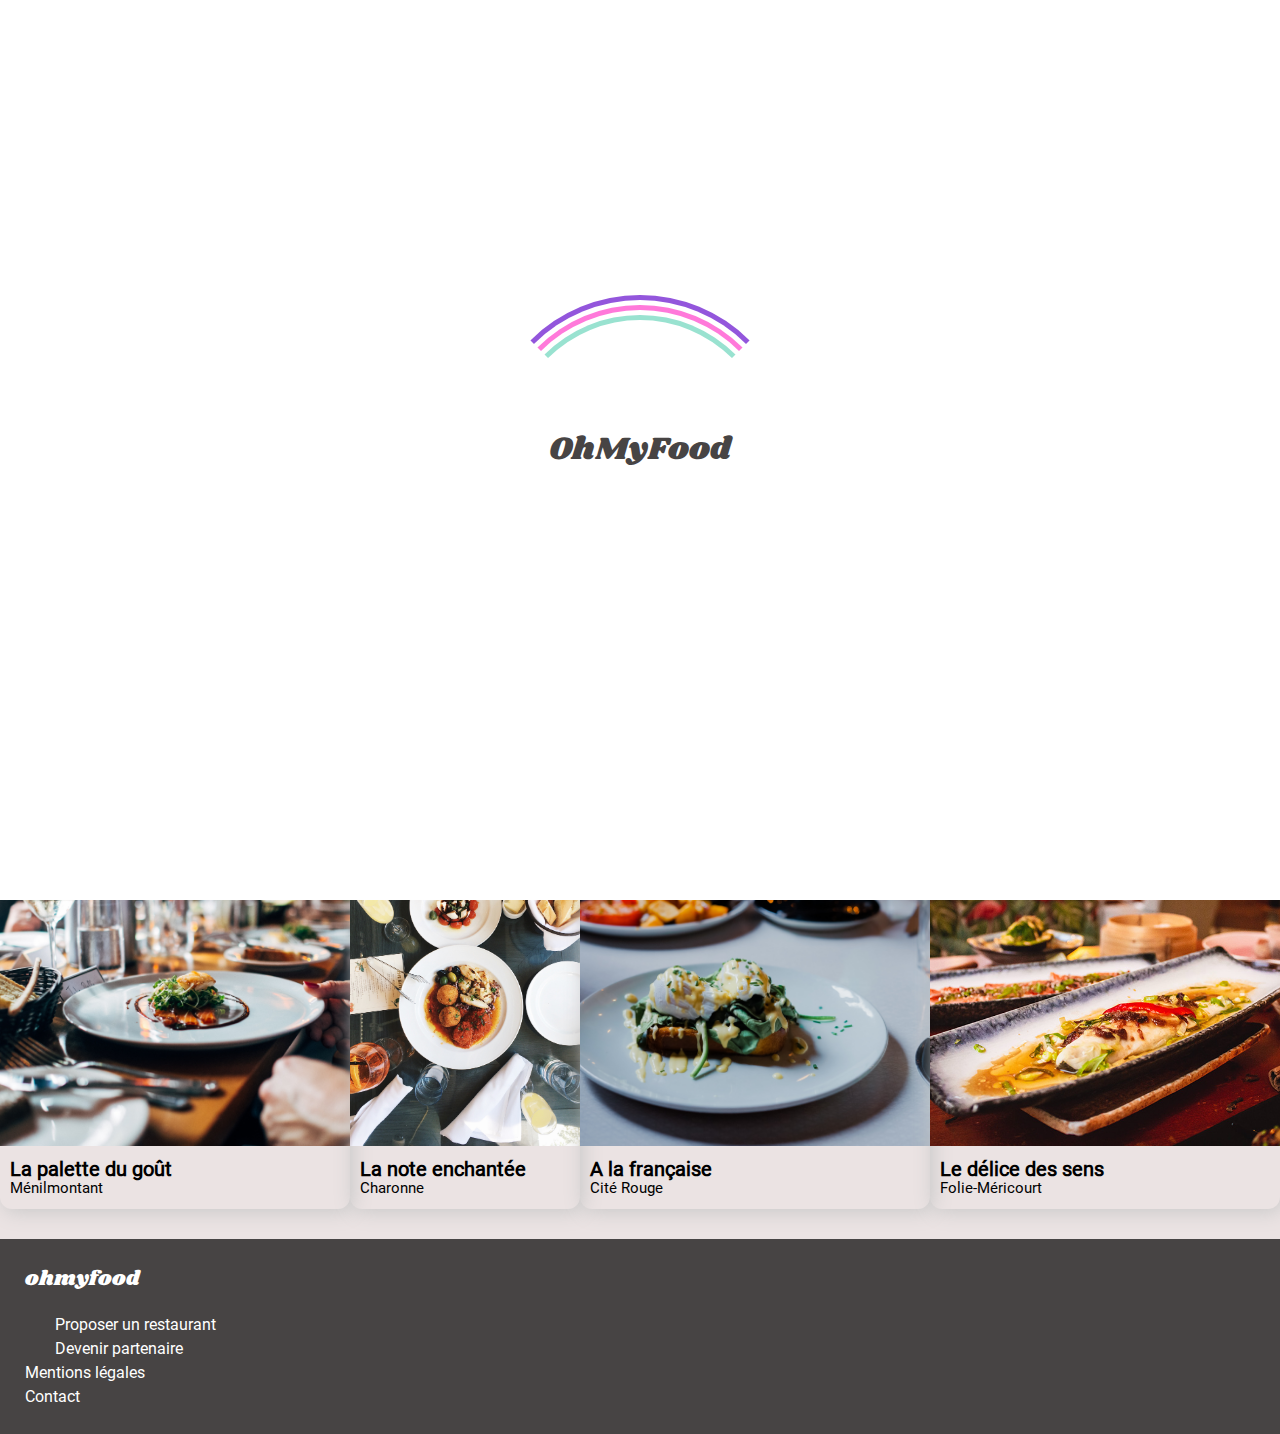
==== index.html @ be143daf "Corrections sur les coeurs, les photos, ajout du responsive tablette, toujours problème sur les poli" ====
<!DOCTYPE html>
<!-- Projet P3 OhMyFood Pascal SOULA 2021_06-07 -->
<!-- ========================================== -->

<html lang="fr">

<head>
    <!-- UTF-8 (Universal Character Set Transformation Format-8 bits) conçu pour coder l’ensemble des caractères du «répertoire universel de caractères codés» -->
    <meta charset="utf-8" />
    <!-- Declaration pour responsive mobile -->
    <meta name="viewport" content="width=device-width, initial-scale=1.0">
    <!-- Nom de l'onglet dans le navigateur -->
    <meta name="description" content="OhMyFood, l'entreprise de commande de repas en ligne.">
    <title>OhMyFood</title>

    <!-- Polices Roboto/Shrikhand/Raleway -->
    <link rel="preconnect" href="https://fonts.gstatic.com">
    <link href="https://fonts.googleapis.com/css2?family=Roboto&display=swap" rel="stylesheet" />
    <link href="https://fonts.googleapis.com/css2?family=Shrikhand&display=swap" rel="stylesheet" />
    <link href="https://fonts.googleapis.com/css2?family=Raleway&display=swap" rel="stylesheet">
    <!-- Police Awesome -->
    <link href="https://use.fontawesome.com/releases/v5.15.1/css/all.css" rel="stylesheet" integrity="sha384-vp86vTRFVJgpjF9jiIGPEEqYqlDwgyBgEF109VFjmqGmIY/Y4HV4d3Gp2irVfcrp" crossorigin="anonymous"> -->
    <!-- Appel feuille de styles CSS PSa -->
    <link rel="stylesheet" href="assets/style/style.css" />
</head>


<body>

    <header>

        <!-- Logo -->
        <img class="logo" src="assets/images/logo/ohmyfood@2x.svg" alt="logo ohmyfood">


    </header>



    <main>

        <!-- Chargement de l'Animation type "loading spinner" -->

        <div class="animation__loading__container">
            <div class="animation__loading__container--spinner"></div>
            <h1 class="animation__loading__container--logospinner">OhMyFood</h1>
        </div>



        <!-- Localisation à Paris -->

        <section class="localisation_et_fonctionnement">
            <!-- section -->

            <div class="localisation_ville">
                <span class="map_marker">
                <i class="fas fa-map-marker-alt mapmarker"></i>
            </span>
                <input class="input_localisation" type="search" placeholder="Paris, Belleville">
            </div>

            <!-- Découverte des Restaurants -->

            <div class="decouverte">
                <!-- div -->
                <h1><strong>Réservez le menu qui vous convient</strong></h1>
                <p>Découvrez des restaurants d'exception, sélectionnés par nos soins.</p>
                <button type="submit" class="btn">Explorer nos restaurants</button>
            </div>

            <!-- Fonctionnement -->

            <div class="fonctionnement">
                <!-- div -->
                <div>
                    <h2 class="choix_fonctionnement">Fonctionnement</h2>
                </div>

                <div class="container_choix_fonctionnement">
                    <div class="choix">
                        <p>1</p>
                        <button class="choix_restaurant"><i class="fas fa-mobile-alt"></i>Choisissez un restaurant</button>
                    </div>

                    <div class="choix">
                        <p>2</p>
                        <button class="composition_menu"><i class="fas fa-list-ul"></i>Composez votre menu</button>
                    </div>

                    <div class="choix">
                        <p>3</p>
                        <button class="degustation_restaurant"><i class="fas fa-store"></i>Dégustez au restaurant</button>
                    </div>
                </div>
            </div>
        </section>
        <!-- Liste des Restaurants -->
        <section class="liste_restaurants">

            <h2 class="restaurants">Restaurants</h2>

            <div class=liste_fiches>

                <!-- Fiche Restaurant 1 - La palette du goût -->
                <div class="fiche">
                    <a href="restaurants/palette_du_gout.html" class="menu">
                        <img class="fiche--image" src="assets/images/restaurants/palette_du_gout-768.jpg" srcset="assets/images/restaurants/palette_du_gout-768.jpg 768w,
                        assets/images/restaurants/palette_du_gout-4402.jpg 4402w" sizes="100vw" alt="Restaurant La palette du goût" title="photo restaurant" />

                        <div class="fiche__info">
                            <div class="fiche__info__text">
                                <p class="fiche__info__text--nom">La palette du goût</p>
                                <p class="fiche__info__text--lieu">Ménilmontant</p>
                            </div>

                            <div class="fiche__info__coeur">
                                <span class="fa-heart__box fa-heart__content">
                                    <i class="fas fa-heart  fa-heart_full"></i>
                                    <i class="far fa-heart fa-heart__content_empty"></i></span>
                            </div>
                            <!--<div class="fiche__info__coeur">
                                <i class="far fa-heart fiche__info__coeur--dessin_coeur empty"></i>
                                <i class="fas fa-heart fiche__info__coeur--dessin_coeur full"></i>
                            </div>    -->
                        </div>

                        <div class="fiche__flag_nouveau">
                            <p class="fiche__flag_nouveau--text">Nouveau</p>
                        </div>
                    </a>
                </div>

                <!-- Fiche Restaurant 2 - La note enchantée -->
                <div class="fiche">
                    <a href="restaurants/note_enchantee.html" class="menu">
                        <img class="fiche--image" src="assets/images/restaurants/note_enchantee-768_kp.jpg" srcset="assets/images/restaurants/note_enchantee-768_kp.jpg 768w,
                        assets/images/restaurants/note_enchantee-3780.jpg 3780w" sizes="100vw" alt="restaurant La note enchantée" title="photo restaurant" />

                        <div class="fiche__info">
                            <div class="fiche__info__text">
                                <p class="fiche__info__text--nom">La note enchantée</p>
                                <p class="fiche__info__text--lieu">Charonne</p>
                            </div>

                            <div class="fiche__info__coeur">
                                <span class="fa-heart__box fa-heart__content">
                                    <i class="fas fa-heart  fa-heart_full"></i>
                                    <i class="far fa-heart fa-heart__content_empty"></i></span>
                            </div>
                            <!--<div class="fiche__info__coeur">
                                <i class="far fa-heart fiche__info__coeur--dessin_coeur empty"></i>
                                <i class="fas fa-heart fiche__info__coeur--dessin_coeur full"></i>
                            </div>    -->
                        </div>

                        <div class="fiche__flag_nouveau">
                            <p class="fiche__flag_nouveau--text">Nouveau</p>
                        </div>
                    </a>
                </div>


                <!-- Fiche Restaurant 3 - A la française -->
                <div class="fiche">
                    <a href="restaurants/a_la_francaise.html" class="menu">
                        <img class="fiche--image" src="assets/images/restaurants/a_la_francaise-768.jpg" srcset="assets/images/restaurants/a_la_francaise-768.jpg 768w,
                        assets/images/restaurants/a_la_francaise-3936.jpg 3936w" sizes="100vw" alt="restaurant A la française" title="photo restaurant" />

                        <div class="fiche__info">
                            <div class="fiche__info__text">
                                <p class="fiche__info__text--nom">A la française</p>
                                <p class="fiche__info__text--lieu">Cité Rouge</p>
                            </div>

                            <div class="fiche__info__coeur">
                                <span class="fa-heart__box fa-heart__content">
                                    <i class="fas fa-heart  fa-heart_full"></i>
                                    <i class="far fa-heart fa-heart__content_empty"></i></span>
                            </div>
                            <!--<div class="fiche__info__coeur">
                                <i class="far fa-heart fiche__info__coeur--dessin_coeur empty"></i>
                                <i class="fas fa-heart fiche__info__coeur--dessin_coeur full"></i>
                            </div>    -->
                        </div>
                    </a>
                </div>


                <!-- Fiche Restaurant 4 - Le délice des sens -->
                <div class="fiche">
                    <a href="restaurants/delice_des_sens.html" class="menu">
                        <img class="fiche--image" src="assets/images/restaurants/delice _des_sens-768.jpg" srcset="assets/images/restaurants/delice _des_sens-768.jpg 768w,
                        assets/images/restaurants/delice _des_sens-5043.jpg 5043w" sizes="100vw" alt="restaurant Le délice des sens" title="photo restaurant" />

                        <div class="fiche__info">
                            <div class="fiche__info__text">
                                <p class="fiche__info__text--nom">Le délice des sens</p>
                                <p class="fiche__info__text--lieu">Folie-Méricourt</p>
                            </div>

                            <div class="fiche__info__coeur">
                                <span class="fa-heart__box fa-heart__content">
                                    <i class="fas fa-heart  fa-heart_full"></i>
                                    <i class="far fa-heart fa-heart__content_empty"></i></span>
                            </div>
                            <!--<div class="fiche__info__coeur">
                                <i class="far fa-heart fiche__info__coeur--dessin_coeur empty"></i>
                                <i class="fas fa-heart fiche__info__coeur--dessin_coeur full"></i>
                            </div>    -->
                        </div>
                    </a>
                </div>
            </div>
        </section>


    </main>

    <!-- Section Footer/Pied de page principale -->
    <!-- ====================================== -->

    <footer>

        <!-- Footer -->
        <h3>ohmyfood</h3>

        <!-- Contenu du Footer -->
        <div class="footer">

            <!-- Lien vers page Proposer un restaurant -->
            <div class="proposition">
                <div class="caractere_awesome">
                    <i class="fas fa-utensils"></i>
                </div>
                <a href="./partenariat/proposition_restaurant.html">Proposer un restaurant</a>
            </div>

            <!-- Lien vers page Devenir partenaire -->
            <div class="partenariat">
                <div class="caractere_awesome">
                    <i class="fas fa-hands-helping"></i>
                </div>
                <a href="./partenariat/partenariat.html">Devenir partenaire</a>
            </div>

            <!-- Lien vers page Mentions légales du site -->
            <a href="mentions_legales.html">Mentions légales</a>
            <br>
            <!-- Envoi vers un logiciel de mail -->
            <a href="mailto:contact@ohmyfood.com">Contact</a>

        </div>


    </footer>

</body>
<!-- End of body -->

</html>
---- assets/style/style.css ----
@charset "UTF-8";
/* http://meyerweb.com/eric/tools/css/reset/ 
   v2.0 | 20110126
   License: none (public domain)
*/
html,
body,
div,
span,
applet,
object,
iframe,
h1,
h2,
h3,
h4,
h5,
h6,
p,
blockquote,
pre,
a,
abbr,
acronym,
address,
big,
cite,
code,
del,
dfn,
em,
img,
ins,
kbd,
q,
s,
samp,
small,
strike,
strong,
sub,
sup,
tt,
var,
b,
u,
i,
center,
dl,
dt,
dd,
ol,
ul,
li,
fieldset,
form,
label,
legend,
table,
caption,
tbody,
tfoot,
thead,
tr,
th,
td,
article,
aside,
canvas,
details,
embed,
figure,
figcaption,
footer,
header,
hgroup,
menu,
nav,
output,
ruby,
section,
summary,
time,
mark,
audio,
video {
  margin: 0;
  padding: 0;
  border: 0;
  font-size: 100%;
  font: inherit;
  vertical-align: baseline;
  text-decoration: none;
}

/* HTML5 display-role reset for older browsers */
article,
aside,
details,
figcaption,
figure,
footer,
header,
hgroup,
menu,
nav,
section {
  display: block;
}

body {
  line-height: 1;
}

ol,
ul {
  list-style: none;
}

blockquote,
q {
  quotes: none;
}

blockquote:before, blockquote:after {
  content: "";
  content: none;
}

q:before, q:after {
  content: "";
  content: none;
}

table {
  border-collapse: collapse;
  border-spacing: 0;
}

/* Liste des Polices de Caractères utilisées pour le site OhMyFood */
@font-face {
  font-family: "Roboto-Regular";
  /* src: url("polices/Roboto/Roboto-Regular.ttf") format("truetype"); */
  /* src: url("../../polices/Roboto/Roboto-Regular.ttf") format("truetype"); */
  /* src: url("../../../assets/polices/Roboto/Roboto-Regular.ttf") format("truetype"); */
  src: url("/assets/polices/Roboto/Roboto-Regular.ttf") format("truetype");
}
@font-face {
  font-family: "Shrikhand-Regular";
  /* src: url("../../../assets/polices/Shrikhand/Shrikhand-Regular.ttf") format("truetype"); */
  src: url("/assets/polices/Shrikhand/Shrikhand-Regular.ttf") format("truetype");
}
@font-face {
  font-family: "Raleway-Regular";
  /* src: url("../../../assets/polices/Raleway/Raleway-Regular.ttf") format("truetype"); */
  src: url("/assets/polices/Raleway/Raleway-Regular.ttf") format("truetype");
}
/* Police de Texte */
/* Police de Logo et de Titre */
/* Définitions des Variables utilisées pour le site */
/* Variables de Couleurs 
======================== */
/* Noir */
/* Blanc */
/* Gris clair */
/* Gris moyen */
/* Gris foncé */
/* Violet pâle */
/* Violet - Couleur Primaire */
/* Rose - Couleur Secondaire */
/* Vert pâle */
/* Vert foncé */
/* Jaune */
/* Rouge */
/*
Variables de Pages
*/
/* Ombre grisée */
/* Couleur Background */
/* Header OhMyFood */
header {
  display: flex;
  justify-content: center;
}

/* Logo OhMyFood */
.logo {
  padding-top: 25px;
  padding-bottom: 25px;
  width: 50%;
}

/* Smartphones
/* ----------- */
/* Tablettes 
/* ========= */
/* Fichier _general.scss
Caractéristiques de la page principale du site OhMyFood
*/
body {
  background: #FFFFFF;
  padding-left: 0px;
  text-decoration: none;
}

/* Localisation */
.localisation_et_fonctionnement {
  width: 100%;
  margin-top: 3px;
}

.map_marker {
  display: flex;
  justify-content: center;
  font-size: 1.2rem;
  padding: 5px 5px 5px 5px;
}

.localisation_ville {
  display: flex;
  justify-content: center;
  font-size: 1.5rem;
  padding: 5px 5px 5px 5px;
  border-style: solid;
  border-top-width: 3px;
  border-color: #474444;
  background-color: #aaa7a7;
}

.input_localisation {
  font-size: 1rem;
  font-weight: bold;
  border: none;
  background-color: transparent;
}

.decouverte {
  font-family: "Roboto-Regular", Raleway, sans-serif;
  text-align: center;
  background-color: #ebe3e3;
  padding: 50px 0 50px 0;
}
.decouverte h1 {
  font-size: 1.4rem;
  font-weight: bolder;
  padding: 5px 80px 10px 80px;
}
.decouverte p {
  padding: 5px 40px 30px 40px;
}

/* nesting ci-dessus au lieu du code ci-dessous :
.decouverte h1 {
    font-size: 1.4rem;
    font-weight: bolder;
    padding-bottom: 15px;
    padding-left: 80px;
    padding-right: 80px;
}

.decouverte p {
    padding-left: 40px;
    padding-right: 40px;
    padding-bottom: 40px;
}
*/
/* Fonctionnement */
.fonctionnement {
  display: flex;
  flex-direction: column;
  margin-top: 50px;
}

.choix_fonctionnement {
  font-family: "Roboto-Regular", Raleway, sans-serif;
  font-size: 1.4rem;
  font-weight: bolder;
  padding: 20px 0 20px 15px;
}

/* */
.container_choix_fonctionnement {
  display: flex;
  flex-direction: row;
  flex-wrap: wrap;
  justify-content: space-around;
}

.choix {
  position: relative;
}

.choix p {
  display: flex;
  align-items: center;
  justify-content: center;
  font-family: "Roboto-Regular", Raleway, sans-serif;
  font-size: 0.8rem;
  background-color: #9356DC;
  color: #FFFFFF;
  padding-top: 2px;
  border-radius: 50%;
  width: 25px;
  height: 25px;
  position: absolute;
  top: 15px;
  left: -12px;
}

.choix i {
  font-size: 1rem;
  color: #000000;
  padding: 0px 20px 0px 0px;
}

.choix button {
  font-family: "Roboto-Regular", Raleway, sans-serif;
  font-weight: bold;
  font-size: 0.9rem;
  color: #000000;
  background-color: #ebe3e3;
  min-width: 280px;
  height: 60px;
  border-radius: 15px 15px 15px 15px;
  border-style: none;
  box-shadow: 0 1px 15px #C8C8C8;
  margin: 0px 0px 15px 0px;
}
.choix button:hover {
  font-size: 1rem;
  color: #9356DC;
  background-color: #ece3f8;
  box-shadow: 3px 3px 3px #C8C8C8;
  transition: all 0.4s linear;
}

/* Restaurants */
.liste_restaurants {
  background-color: #ebe3e3;
  margin-top: 50px;
}
.liste_restaurants h2 {
  font-family: "Roboto-Regular", Raleway, sans-serif;
  font-size: 1.4rem;
  font-weight: bolder;
  color: #000000;
  padding: 50px 0px 30px 15px;
}

.restaurants {
  margin-bottom: 20px;
}

.liste_fiches {
  width: 100%;
  display: flex;
  justify-content: center;
  flex-direction: row;
  align-items: center;
}

.fiche {
  display: flex;
  justify-content: center;
  max-width: 350px;
  flex-wrap: wrap;
  height: auto;
  max-height: 400px;
  border-radius: 12px;
  overflow: hidden;
  box-shadow: 3px 3px 20px #C8C8C8;
  position: relative;
  margin: 0 auto 30px auto;
}
.fiche--image {
  width: 100%;
  height: 180px;
  object-fit: cover;
}
.fiche__info {
  display: flex;
  align-items: flex-start;
  justify-content: space-between;
  padding: 10px 5px 10px 0px;
  position: relative;
}
.fiche__info__text {
  color: #000000;
}
.fiche__info__text--nom {
  font-family: "Roboto-Regular", Raleway, sans-serif;
  font-size: 20px;
  font-weight: bolder;
  padding: 0px 0px 0px 10px;
}
.fiche__info__text--lieu {
  font-family: "Roboto-Regular", Raleway, sans-serif;
  font-size: 15px;
  line-height: 1.3;
  padding: 0px 0px 0px 10px;
}
.fiche__flag_nouveau {
  background-color: #99E2D0;
  width: fit-content;
  padding: 10px;
  position: absolute;
  top: 15px;
  right: 15px;
  border-radius: 3px;
  transition: transform cubic-bezier(0, 1.2, 1, 1.6) 0.5s;
}
.fiche__flag_nouveau--text {
  font-family: "Roboto-Regular", Raleway, sans-serif;
  font-weight: bold;
  color: #078d6c;
}
.fiche__nouveau:hover {
  transform: perspective(150px) rotateX(90deg);
}
.fiche__nouveau:hover .fiche__nouveau--txt {
  color: #000000;
}

/* Smartphones
/* ----------- */
@media (min-width: 300px) and (max-width: 767px) {
  .liste_fiches {
    width: 100%;
    display: flex;
    justify-content: center;
    flex-direction: column;
    align-items: center;
  }
}
/* Tablettes 
/* ========= */
@media (min-width: 768px) and (max-width: 1024px) {
  .liste_fiches {
    width: 100%;
    display: flex;
    justify-content: center;
    flex-direction: row;
    align-items: center;
    flex-wrap: wrap;
  }

  .fiche {
    display: flex;
    justify-content: center;
    width: 50%;
    flex-wrap: wrap;
    height: auto;
    max-height: 900px;
    border-radius: 15px;
    overflow: hidden;
    box-shadow: 3px 3px 20px #C8C8C8;
    position: relative;
    margin: 0 auto 30px auto;
  }
  .fiche--image {
    width: 100%;
    height: 250px;
    object-fit: cover;
  }
  .fiche__info {
    display: flex;
    align-items: flex-start;
    justify-content: space-between;
    padding: 10px 5px 10px 0px;
    position: relative;
  }
  .fiche__info__text {
    color: #000000;
  }
  .fiche__info__text--nom {
    font-family: "Roboto-Regular", Raleway, sans-serif;
    font-size: 20px;
    font-weight: bolder;
    padding: 0px 0px 0px 10px;
  }
  .fiche__info__text--lieu {
    font-family: "Roboto-Regular", Raleway, sans-serif;
    font-size: 15px;
    line-height: 1.3;
    padding: 0px 0px 0px 10px;
  }
  .fiche__flag_nouveau {
    background-color: #99E2D0;
    width: fit-content;
    padding: 10px;
    position: absolute;
    top: 15px;
    right: 15px;
    border-radius: 3px;
    transition: transform cubic-bezier(0, 1.2, 1, 1.6) 0.5s;
  }
  .fiche__flag_nouveau--text {
    font-family: "Roboto-Regular", Raleway, sans-serif;
    font-weight: bold;
    color: #078d6c;
  }
  .fiche__nouveau:hover {
    transform: perspective(150px) rotateX(90deg);
  }
  .fiche__nouveau:hover .fiche__nouveau--txt {
    color: #000000;
  }

  .liste_fiches {
    width: 100%;
    display: flex;
    flex-wrap: wrap;
    justify-content: space-around;
    flex-direction: row;
    align-items: center;
    padding: 20px 10px 20px 10px;
  }
}
/* Footer */
footer {
  background-color: #474444;
  padding-left: 25px;
  line-height: 1.5;
  padding-bottom: 25px;
}
footer a {
  font-family: "Roboto-Regular", Raleway, sans-serif;
  font-size: 1rem;
  color: #FFFFFF;
}
footer h3 {
  font-family: "Shrikhand-Regular", Raleway, sans-serif;
  font-size: 1.3rem;
  color: #FFFFFF;
  padding-top: 25px;
  padding-bottom: 1.1rem;
}

/* Proposer un restaurant */
.proposition {
  display: flex;
  flex-direction: row;
}

/* Devenir partenaire */
.partenariat {
  display: flex;
  flex-direction: row;
}

/* Caractères spéciaux pour liens Proposer un restaurant et Devenir partenaire */
.caractere_awesome {
  font-size: 0.8rem;
  color: #FFFFFF;
  padding: 0px 20px 0px 0px;
  margin: 5px 10px 5px 0px;
  text-align: right;
}

/* Smartphones
/* ----------- */
/* Tablettes 
/* ========= */
/* Animation type "loading spinner" au lancement de la page d'accueil du site OhMyFood
/* =================================================================================== */
/* Chargement Page Principale */
.animation__loading__container {
  display: flex;
  justify-content: center;
  align-items: center;
  animation: cssAnimation 0s 3s forwards;
  visibility: visible;
  position: fixed;
  top: 0;
  bottom: 0;
  left: 0;
  right: 0;
  z-index: 10;
  background: #FFFFFF;
}

/* Logo OhMyFood centré */
.animation__loading__container--logospinner {
  font-size: 2rem;
  font-family: "Shrikhand-Regular", Raleway, sans-serif;
  color: #474444;
  position: absolute;
}

/* Animation sous forme de lignes circulaires */
/* Ligne circulaire violette */
.animation__loading__container--spinner {
  display: block;
  position: relative;
  width: 300px;
  height: 300px;
  border-radius: 50%;
  border: 5px solid transparent;
  border-top: 5px solid #9356DC;
  animation: spin 2s linear infinite;
}

.animation__loading__container--spinner::before,
.animation__loading__container--spinner::after {
  content: "";
  position: absolute;
  border-radius: 50%;
  border: 5px solid transparent;
}

/* Ligne circulaire rose */
.animation__loading__container--spinner::before {
  top: 5px;
  left: 5px;
  right: 5px;
  bottom: 5px;
  border-top-color: #FF79DA;
  animation: spin 1.5s linear infinite;
}

/* Ligne circulaire vert clair */
.animation__loading__container--spinner::after {
  top: 15px;
  left: 15px;
  right: 15px;
  bottom: 15px;
  border-top-color: #99E2D0;
  animation: spin 1.5s linear infinite;
}

@keyframes cssAnimation {
  to {
    visibility: hidden;
    display: none;
  }
}
@keyframes spin {
  from {
    -webkit-transform: rotate(0deg);
    transform: rotate(0deg);
  }
  to {
    -webkit-transform: rotate(360deg);
    transform: rotate(360deg);
  }
}
/* Définitions des Boutons utilisés pour le site 
   ============================================= */
/* Boutons Explorer et zone Fonctionnement  
========================================== */
.decouverte button,
.submitorder {
  font-family: "Roboto-Regular", Raleway, sans-serif;
  font-size: 1rem;
  height: 50px;
  color: #FFFFFF;
  background-color: #474444;
  background-image: linear-gradient(350deg, #9356DC, #FF79DA);
  /* background-image: linear-gradient(350deg, $darkgreen-color, $yellow-color);
  Test Noé Jaune/Vert et prévoir boucle */
  border-style: none;
  border-radius: 35px 35px 35px 35px;
  padding: 0 20px 0 20px;
  margin: 15px auto 0 auto;
  display: block;
  cursor: pointer;
  transform: scale(1);
  opacity: 100%;
  /*
  &::after {
      transform: scale(1.02);
      /* transform: scale(1.52); Test Noé fort grossissement 
      opacity: 0.6;
      box-shadow: 3px 3px 3px $darkgrey-color;
      transition: all 0.5s linear;
  }*/
}
.decouverte button:hover,
.submitorder:hover {
  transform: scale(1.02);
  /* transform: scale(1.52); Test Noé fort grossissement */
  opacity: 0.5;
  box-shadow: 3px 3px 3px #474444;
  transition: all 0.6s linear;
}

/* Rem : rajouter pseudo class after */
/* Bouton Coeur  
=============== */
.fa-heart {
  cursor: pointer;
}

.fa-heart__content {
  font-size: 1.6em;
}

.fa-heart__content_empty {
  position: relative;
  right: 22px;
}

.fa-heart__box {
  position: relative;
  left: 17px;
}

.fa-heart__box:hover > .fa-heart_full {
  opacity: 1;
  transform: scale(1);
}

.fa-heart_full {
  color: #FF79DA;
  background: #FF79DA;
  background: linear-gradient(63deg, #FF79DA 0%, #9356DC 100%);
  background-clip: border-box;
  -webkit-text-fill-color: transparent;
  -webkit-background-clip: text;
  opacity: 0;
  transition: all 1000ms;
  transform: scale(0);
  transform-origin: bottom;
}

/*
.fiche__info {
    &__coeur {
        position: relative;
        width: 20px;
        margin: 20px;
        &--dessin_coeur {
            position: absolute;
            top: 50%;
            left: 50%;
            transform: translate(-50%, -50%);
            font-size: 1, 4em;
            transition: all 1s linear;
            &.empty {
                opacity: 1;
                color: $black-color;
            }
            &.full {
                opacity: 0;
                background: linear-gradient(0deg, $purple-color, $pink-color);
            }
        }
        &:hover {
            .fiche__info__coeur--dessin_coeur {
                &.empty {
                    opacity: 0;
                }
                &.full {
                    opacity: 1;
                }
            }
        }
    }
}
*/
/*
.fa-heart {
    cursor: pointer;
  }
  .fa-heart__content {
    font-size: 1.4em;
  }
  .fa-heart__content_empty {
    position: relative;
    right: 22px;
  }

  .fa-heart__box {
    position: relative;
    left: 21px;
  }
  .fa-heart__box:hover > .fa-heart_full {
    opacity: 1;
    transform: scale(1);
  }
  .fa-heart_full {
    color: #ff79da;
    background: #ff79da;
    background: linear-gradient(63deg, #ff79da 0%, #9356dc 100%);
    background-clip: border-box;
    -webkit-text-fill-color: transparent;
    -webkit-background-clip: text;
    opacity: 0;
    transition: all 1000ms;
    transform: scale(0);
    transform-origin: bottom;
  }
*/
/* Bouton Coeur  Version initiale
=============== 

.fiche__info {
    &__coeur {
        position: relative;
        cursor: pointer;
        width: 20px;
        margin: 20px;
        &--dessin_coeur {
            position: absolute;
            top: 50%;
            left: 50%;
            transform: translate(-50%, -50%);
            font-size: 1,4em;
            transition: all 1s linear;
            &.empty {
                opacity: 1;
                color: $black-color;
            }
            &.full {
                opacity: 0;
                background: linear-gradient(0deg, $purple-color, $pink-color);
            }
        }
        &:hover {
            .fiche__info__coeur--dessin_coeur {
                &.empty {
                    opacity: 0;
                }
                &.full {
                    opacity: 1;
                }
            }
        }
    }
}
*/
/* Fichier _page_restaurant.scss
Caractéristiques de la page du restaurant présenté par le site OhMyFood
*/
/* En-tête de la page Restaurant */
.header_page_restaurant {
  display: block;
  margin: 20px 0 20px 0;
}
.header_page_restaurant a {
  position: absolute;
  margin: 10px 0 0 25px;
  color: #000000;
  font-weight: bolder;
}
.header_page_restaurant h1 {
  font-family: "Shrikhand-Regular", Raleway, sans-serif;
  /* font-style: italic; */
  text-align: center;
  font-size: 3rem;
}

/* Photo du restaurant et en-tête du bloc Menus */
.fiche--image {
  width: 100%;
  height: 320px;
  object-fit: cover;
}

.menus_restaurant {
  background-color: #ebe3e3;
  border-top-right-radius: 30px;
  border-top-left-radius: 30px;
  transform: translateY(-50px);
  margin: 0px 0px -50px 0px;
}

/* Nom du Restaurant */
.titre {
  font-family: "Shrikhand-Regular", Raleway, sans-serif;
  display: flex;
  flex-direction: row;
  justify-content: space-around;
  align-items: center;
  margin: 0px 0 20px 0;
  padding: 60px 0px 0px 0px;
}
.titre--nom_restaurant {
  font-size: 1.8rem;
}
.titre--icone {
  font-size: 1.5rem;
  color: #474444;
}

/* Zone Bloc Menus (Entrées/Plats/Desserts) */
.bloc_menus h3 {
  font-family: "Roboto-Regular", Raleway, sans-serif;
  border-bottom: solid 2px #99E2D0;
  width: 50px;
  margin: 20px 0 0 20px;
}

.menus {
  display: flex;
  flex-direction: raw;
  /* align-items: center; */
  justify-content: space-around;
  margin-top: 10px;
}

.entrees {
  padding: 5px 0px 0px 0px;
  display: flex;
  flex-direction: column;
  /*
  align-items: center;
  justify-content: space-around;
  */
}

.plats {
  padding: 5px 0px 0px 0px;
  /*
  display: flex;
  align-items: center;
  justify-content: space-around;
  */
}

.desserts {
  padding: 5px 0px 0px 0px;
  /*
  display: flex;
  align-items: center;
  justify-content: space-around;
  */
}

.carte_menus {
  display: flex;
  flex-direction: column;
  align-items: center;
  justify-content: space-around;
  padding: 10px 0px 0px 0px;
}

/* Carte détaillée du Restaurant */
.carte {
  font-family: "Roboto-Regular", Raleway, sans-serif;
  width: 350px;
  display: flex;
  align-items: stretch;
  justify-content: space-between;
  background-color: #FFFFFF;
  border-radius: 15px;
  box-shadow: 3px 3px 5px #C8C8C8;
  overflow: hidden;
  cursor: pointer;
  margin: 10px 0 10px 0;
  /* Animation à l'arrivée des menus avec jeu sur l'opacité et le mouvement vertical des textes */
  animation: translation_opacite 2s linear both;
}
.carte__info {
  display: flex;
  flex-direction: column;
  width: 50%;
  padding: 10px 10px 10px 10px;
  flex: 1;
  white-space: nowrap;
  overflow: hidden;
  text-overflow: ellipsis;
}
.carte__info--nom_plat {
  font-family: "Roboto-Regular", Raleway, sans-serif;
  font-size: 18px;
  font-weight: bold;
  margin-bottom: 5px;
  white-space: nowrap;
  overflow: hidden;
  text-overflow: ellipsis;
}
.carte__info--nom_complement {
  font-family: "Roboto-Regular", Raleway, sans-serif;
  white-space: nowrap;
  overflow: hidden;
  text-overflow: ellipsis;
}
.carte__info__prix {
  display: flex;
  align-items: flex-end;
  font-weight: bold;
  font-size: 0.9rem;
  padding: 20px 20px 20px 10px;
}
.carte__info__prix--texte {
  padding: 0.5em;
}
.carte__validation {
  display: flex;
  align-items: center;
  justify-content: center;
  height: 70px;
  width: 30%;
  max-width: 0;
  overflow: hidden;
  background-color: #99E2D0;
  transition: all 0.5s linear;
}
.carte__validation--icone {
  color: #FFFFFF;
  font-size: 20px;
  transition: all 0.5s linear;
}
.carte:hover .carte__validation {
  max-width: 50px;
}
.carte:hover .carte__validation--icone {
  transform: rotateZ(360deg);
}

.commande {
  padding: 30px 0 30px 0;
}

/* Translation verticale des Menus 
/* =============================== */
@keyframes translation_opacite {
  0% {
    transform: translateY(100%);
    opacity: 0;
  }
  100% {
    transform: translateY(0);
    opacity: 1;
  }
}
/* Smartphones 
/* ========= */
@media (min-width: 300px) and (max-width: 767px) {
  /*   Ecrire dans ce bloc les propriétés CSS Mobile pour Smartphone */
  body {
    margin-left: auto;
    margin-right: auto;
  }

  .menus {
    display: flex;
    flex-direction: column;
    align-items: center;
    justify-content: space-around;
  }

  .carte_menus {
    display: flex;
    flex-direction: column;
    align-items: center;
  }
}
/* Tablettes 
/* ========= */
@media (min-width: 768px) and (max-width: 1024px) {
  /*   Ecrire dans ce bloc les propriétés CSS Mobile pour Tablettes */
  main,
header {
    width: Auto;
    max-width: 1024px;
    margin-left: auto;
    margin-right: auto;
  }

  body {
    margin-left: auto;
    margin-right: auto;
    max-width: 1024px;
  }

  .menus {
    display: flex;
    flex-direction: column;
    align-items: center;
    justify-content: space-around;
  }

  .carte_menus {
    display: flex;
    flex-direction: column;
    align-items: center;
  }
}
/*
Style.scss
Appel de tous les fichiers constituant l'habillage CSS du site
<!--      Projet P3 OhMyFood Pascal SOULA 2021_06-07       -->
<!--      Structuration selon le système 7-1               -->
<!--      ==========================================       -->
*/

/*# sourceMappingURL=style.css.map */
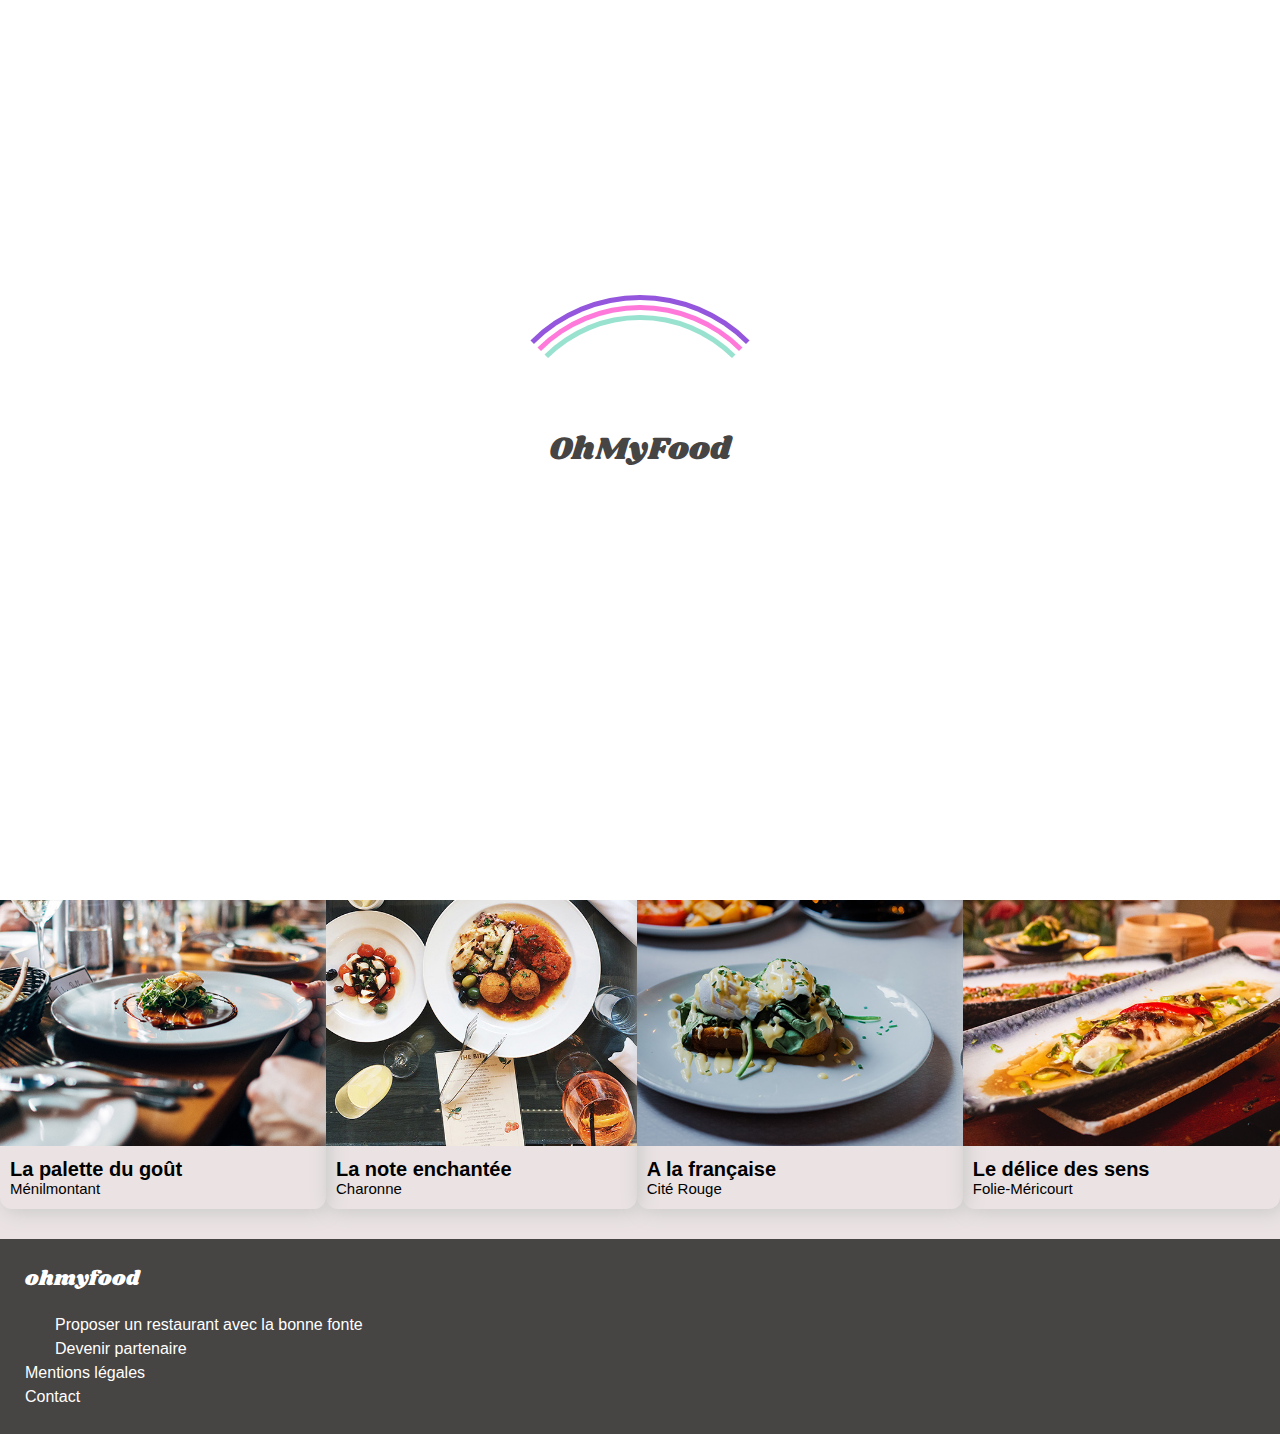
==== commit f4c4a231: "Corrections des effets sur les boutons, remise en forme du fichier typographie, déport du code de bo" ====
--- a/index.html
+++ b/index.html
@@ -14,10 +14,16 @@
     <title>OhMyFood</title>
 
     <!-- Polices Roboto/Shrikhand/Raleway -->
-    <link rel="preconnect" href="https://fonts.gstatic.com">
+    <!-- <link rel="preconnect" href="https://fonts.gstatic.com">
     <link href="https://fonts.googleapis.com/css2?family=Roboto&display=swap" rel="stylesheet" />
     <link href="https://fonts.googleapis.com/css2?family=Shrikhand&display=swap" rel="stylesheet" />
-    <link href="https://fonts.googleapis.com/css2?family=Raleway&display=swap" rel="stylesheet">
+    <link href="https://fonts.googleapis.com/css2?family=Raleway&display=swap" rel="stylesheet"> -->
+
+
+    <link rel="preconnect" href="https://fonts.googleapis.com">
+    <link rel="preconnect" href="https://fonts.gstatic.com" crossorigin>
+    <link href="https://fonts.googleapis.com/css2?family=Shrikhand&display=swap" rel="stylesheet">
+
     <!-- Police Awesome -->
     <link href="https://use.fontawesome.com/releases/v5.15.1/css/all.css" rel="stylesheet" integrity="sha384-vp86vTRFVJgpjF9jiIGPEEqYqlDwgyBgEF109VFjmqGmIY/Y4HV4d3Gp2irVfcrp" crossorigin="anonymous"> -->
     <!-- Appel feuille de styles CSS PSa -->
@@ -105,8 +111,7 @@
                 <!-- Fiche Restaurant 1 - La palette du goût -->
                 <div class="fiche">
                     <a href="restaurants/palette_du_gout.html" class="menu">
-                        <img class="fiche--image" src="assets/images/restaurants/palette_du_gout-768.jpg" srcset="assets/images/restaurants/palette_du_gout-768.jpg 768w,
-                        assets/images/restaurants/palette_du_gout-4402.jpg 4402w" sizes="100vw" alt="Restaurant La palette du goût" title="photo restaurant" />
+                        <img class="fiche--image" src="assets/images/restaurants/palette_du_gout-768.jpg" alt="Restaurant La palette du goût" title="photo restaurant" />
 
                         <div class="fiche__info">
                             <div class="fiche__info__text">
@@ -134,8 +139,7 @@
                 <!-- Fiche Restaurant 2 - La note enchantée -->
                 <div class="fiche">
                     <a href="restaurants/note_enchantee.html" class="menu">
-                        <img class="fiche--image" src="assets/images/restaurants/note_enchantee-768_kp.jpg" srcset="assets/images/restaurants/note_enchantee-768_kp.jpg 768w,
-                        assets/images/restaurants/note_enchantee-3780.jpg 3780w" sizes="100vw" alt="restaurant La note enchantée" title="photo restaurant" />
+                        <img class="fiche--image" src="assets/images/restaurants/note_enchantee-768_kp.jpg" alt="restaurant La note enchantée" title="photo restaurant" />
 
                         <div class="fiche__info">
                             <div class="fiche__info__text">
@@ -164,8 +168,7 @@
                 <!-- Fiche Restaurant 3 - A la française -->
                 <div class="fiche">
                     <a href="restaurants/a_la_francaise.html" class="menu">
-                        <img class="fiche--image" src="assets/images/restaurants/a_la_francaise-768.jpg" srcset="assets/images/restaurants/a_la_francaise-768.jpg 768w,
-                        assets/images/restaurants/a_la_francaise-3936.jpg 3936w" sizes="100vw" alt="restaurant A la française" title="photo restaurant" />
+                        <img class="fiche--image" src="assets/images/restaurants/a_la_francaise-768.jpg" alt="restaurant A la française" title="photo restaurant" />
 
                         <div class="fiche__info">
                             <div class="fiche__info__text">
@@ -190,8 +193,7 @@
                 <!-- Fiche Restaurant 4 - Le délice des sens -->
                 <div class="fiche">
                     <a href="restaurants/delice_des_sens.html" class="menu">
-                        <img class="fiche--image" src="assets/images/restaurants/delice _des_sens-768.jpg" srcset="assets/images/restaurants/delice _des_sens-768.jpg 768w,
-                        assets/images/restaurants/delice _des_sens-5043.jpg 5043w" sizes="100vw" alt="restaurant Le délice des sens" title="photo restaurant" />
+                        <img class="fiche--image" src="assets/images/restaurants/delice _des_sens-768.jpg" alt="restaurant Le délice des sens" title="photo restaurant" />
 
                         <div class="fiche__info">
                             <div class="fiche__info__text">
@@ -233,7 +235,7 @@
                 <div class="caractere_awesome">
                     <i class="fas fa-utensils"></i>
                 </div>
-                <a href="./partenariat/proposition_restaurant.html">Proposer un restaurant</a>
+                <a href="./partenariat/proposition_restaurant.html">Proposer un restaurant avec la bonne fonte</a>
             </div>
 
             <!-- Lien vers page Devenir partenaire -->
--- a/assets/style/style.css
+++ b/assets/style/style.css
@@ -137,26 +137,46 @@
   border-spacing: 0;
 }
 
-/* Liste des Polices de Caractères utilisées pour le site OhMyFood */
-@font-face {
-  font-family: "Roboto-Regular";
-  /* src: url("polices/Roboto/Roboto-Regular.ttf") format("truetype"); */
-  /* src: url("../../polices/Roboto/Roboto-Regular.ttf") format("truetype"); */
-  /* src: url("../../../assets/polices/Roboto/Roboto-Regular.ttf") format("truetype"); */
-  src: url("/assets/polices/Roboto/Roboto-Regular.ttf") format("truetype");
-}
-@font-face {
-  font-family: "Shrikhand-Regular";
-  /* src: url("../../../assets/polices/Shrikhand/Shrikhand-Regular.ttf") format("truetype"); */
-  src: url("/assets/polices/Shrikhand/Shrikhand-Regular.ttf") format("truetype");
-}
-@font-face {
-  font-family: "Raleway-Regular";
-  /* src: url("../../../assets/polices/Raleway/Raleway-Regular.ttf") format("truetype"); */
-  src: url("/assets/polices/Raleway/Raleway-Regular.ttf") format("truetype");
-}
+/* Liste des Polices de Caractères utilisées pour le site OhMyFood 
+   =============================================================== */
 /* Police de Texte */
 /* Police de Logo et de Titre */
+/* Version initiale fonctionnant de façon aléatoire 
+
+/*
+@font-face {
+    font-family: "Roboto-Regular";
+    /* src: url("polices/Roboto/Roboto-Regular.ttf") format("truetype");
+    /* src: url("../../polices/Roboto/Roboto-Regular.ttf") format("truetype");
+    /* src: url("../../../assets/polices/Roboto/Roboto-Regular.ttf") format("truetype");
+    /* src: url("/assets/polices/Roboto/Roboto-Regular.ttf") format("truetype");
+    }
+*/
+/*
+@font-face {
+    font-family: "Shrikhand-Regular";
+    /* src: url("../../../assets/polices/Shrikhand/Shrikhand-Regular.ttf") format("truetype");
+    /* src: url("/assets/polices/Shrikhand/Shrikhand-Regular.ttf") format("truetype");
+*/
+/*
+@font-face {
+    font-family: "Raleway-Regular";
+    /* src: url("../../../assets/polices/Raleway/Raleway-Regular.ttf") format("truetype"); 
+    /* src: url("/assets/polices/Raleway/Raleway-Regular.ttf") format("truetype");
+}
+*/
+/*
+
+$font-title: "Shrikhand-Regular",
+Raleway,
+sans-serif;
+
+
+$font-text:"Roboto-Regular",
+Raleway,
+sans-serif;
+
+*/
 /* Définitions des Variables utilisées pour le site */
 /* Variables de Couleurs 
 ======================== */
@@ -298,40 +318,20 @@
   font-size: 0.8rem;
   background-color: #9356DC;
   color: #FFFFFF;
-  padding-top: 2px;
+  padding: 2px 0px 0px 0px;
   border-radius: 50%;
   width: 25px;
   height: 25px;
   position: absolute;
   top: 15px;
-  left: -12px;
+  /* Ajustement des choix 1/2/3 par rapport au bouton */
+  left: -30px;
 }
 
 .choix i {
   font-size: 1rem;
   color: #000000;
   padding: 0px 20px 0px 0px;
-}
-
-.choix button {
-  font-family: "Roboto-Regular", Raleway, sans-serif;
-  font-weight: bold;
-  font-size: 0.9rem;
-  color: #000000;
-  background-color: #ebe3e3;
-  min-width: 280px;
-  height: 60px;
-  border-radius: 15px 15px 15px 15px;
-  border-style: none;
-  box-shadow: 0 1px 15px #C8C8C8;
-  margin: 0px 0px 15px 0px;
-}
-.choix button:hover {
-  font-size: 1rem;
-  color: #9356DC;
-  background-color: #ece3f8;
-  box-shadow: 3px 3px 3px #C8C8C8;
-  transition: all 0.4s linear;
 }
 
 /* Restaurants */
@@ -375,7 +375,8 @@
 .fiche--image {
   width: 100%;
   height: 180px;
-  object-fit: cover;
+  -o-object-fit: cover;
+     object-fit: cover;
 }
 .fiche__info {
   display: flex;
@@ -401,23 +402,26 @@
 }
 .fiche__flag_nouveau {
   background-color: #99E2D0;
+  width: -webkit-fit-content;
+  width: -moz-fit-content;
   width: fit-content;
   padding: 10px;
   position: absolute;
   top: 15px;
   right: 15px;
   border-radius: 3px;
-  transition: transform cubic-bezier(0, 1.2, 1, 1.6) 0.5s;
+  transform: scale(1);
+  transition: transform cubic-bezier(0, 1.2, 1, 1.6) 2s;
 }
 .fiche__flag_nouveau--text {
   font-family: "Roboto-Regular", Raleway, sans-serif;
   font-weight: bold;
   color: #078d6c;
 }
-.fiche__nouveau:hover {
-  transform: perspective(150px) rotateX(90deg);
-}
-.fiche__nouveau:hover .fiche__nouveau--txt {
+.fiche__flag_nouveau:hover {
+  transform: perspective(150px) rotateX(180deg);
+}
+.fiche__flag_nouveau:hover .fiche__nouveau--txt {
   color: #000000;
 }
 
@@ -460,7 +464,8 @@
   .fiche--image {
     width: 100%;
     height: 250px;
-    object-fit: cover;
+    -o-object-fit: cover;
+       object-fit: cover;
   }
   .fiche__info {
     display: flex;
@@ -486,13 +491,16 @@
   }
   .fiche__flag_nouveau {
     background-color: #99E2D0;
+    width: -webkit-fit-content;
+    width: -moz-fit-content;
     width: fit-content;
     padding: 10px;
     position: absolute;
     top: 15px;
     right: 15px;
     border-radius: 3px;
-    transition: transform cubic-bezier(0, 1.2, 1, 1.6) 0.5s;
+    /* transition: transform cubic-bezier(0, 1.2, 1, 1.6) .5s; */
+    transition: transform 1000ms ease-in;
   }
   .fiche__flag_nouveau--text {
     font-family: "Roboto-Regular", Raleway, sans-serif;
@@ -529,7 +537,7 @@
   color: #FFFFFF;
 }
 footer h3 {
-  font-family: "Shrikhand-Regular", Raleway, sans-serif;
+  font-family: "Shrikhand", cursive;
   font-size: 1.3rem;
   color: #FFFFFF;
   padding-top: 25px;
@@ -568,7 +576,8 @@
   display: flex;
   justify-content: center;
   align-items: center;
-  animation: cssAnimation 0s 3s forwards;
+  -webkit-animation: cssAnimation 0s 3s forwards;
+          animation: cssAnimation 0s 3s forwards;
   visibility: visible;
   position: fixed;
   top: 0;
@@ -582,7 +591,7 @@
 /* Logo OhMyFood centré */
 .animation__loading__container--logospinner {
   font-size: 2rem;
-  font-family: "Shrikhand-Regular", Raleway, sans-serif;
+  font-family: "Shrikhand", cursive;
   color: #474444;
   position: absolute;
 }
@@ -597,7 +606,8 @@
   border-radius: 50%;
   border: 5px solid transparent;
   border-top: 5px solid #9356DC;
-  animation: spin 2s linear infinite;
+  -webkit-animation: spin 2s linear infinite;
+          animation: spin 2s linear infinite;
 }
 
 .animation__loading__container--spinner::before,
@@ -615,7 +625,8 @@
   right: 5px;
   bottom: 5px;
   border-top-color: #FF79DA;
-  animation: spin 1.5s linear infinite;
+  -webkit-animation: spin 1.5s linear infinite;
+          animation: spin 1.5s linear infinite;
 }
 
 /* Ligne circulaire vert clair */
@@ -625,7 +636,15 @@
   right: 15px;
   bottom: 15px;
   border-top-color: #99E2D0;
-  animation: spin 1.5s linear infinite;
+  -webkit-animation: spin 1.5s linear infinite;
+          animation: spin 1.5s linear infinite;
+}
+
+@-webkit-keyframes cssAnimation {
+  to {
+    visibility: hidden;
+    display: none;
+  }
 }
 
 @keyframes cssAnimation {
@@ -634,13 +653,19 @@
     display: none;
   }
 }
+@-webkit-keyframes spin {
+  from {
+    transform: rotate(0deg);
+  }
+  to {
+    transform: rotate(360deg);
+  }
+}
 @keyframes spin {
   from {
-    -webkit-transform: rotate(0deg);
     transform: rotate(0deg);
   }
   to {
-    -webkit-transform: rotate(360deg);
     transform: rotate(360deg);
   }
 }
@@ -666,25 +691,50 @@
   cursor: pointer;
   transform: scale(1);
   opacity: 100%;
-  /*
-  &::after {
-      transform: scale(1.02);
-      /* transform: scale(1.52); Test Noé fort grossissement 
-      opacity: 0.6;
-      box-shadow: 3px 3px 3px $darkgrey-color;
-      transition: all 0.5s linear;
-  }*/
+  /* permet de dégonfler le bouton après l'avoir gonflé */
+  transition-property: transform;
+  transition-duration: 400ms;
 }
 .decouverte button:hover,
 .submitorder:hover {
-  transform: scale(1.02);
+  /* Permet de gonfler le bouton au moment du survol par la souris */
+  transform: scale(1.08);
   /* transform: scale(1.52); Test Noé fort grossissement */
-  opacity: 0.5;
+  opacity: 0.7;
   box-shadow: 3px 3px 3px #474444;
   transition: all 0.6s linear;
 }
 
-/* Rem : rajouter pseudo class after */
+.choix button {
+  font-family: "Roboto-Regular", Raleway, sans-serif;
+  font-weight: bold;
+  font-size: 1rem;
+  color: #000000;
+  background-color: #ebe3e3;
+  min-width: 280px;
+  height: 60px;
+  border-radius: 15px 15px 15px 15px;
+  border-style: none;
+  box-shadow: 0 1px 15px #C8C8C8;
+  margin: 0px 0px 15px 0px;
+  cursor: pointer;
+  transform: scale(1);
+  opacity: 100%;
+  /* permet de dégonfler le bouton après l'avoir gonflé */
+  transition-property: transform;
+  transition-duration: 400ms;
+}
+.choix button:hover {
+  font-size: 1rem;
+  color: #9356DC;
+  background-color: #ece3f8;
+  box-shadow: 3px 3px 3px #C8C8C8;
+  /* Permet de gonfler le bouton au moment du survol par la souris */
+  transform: scale(1.02);
+  opacity: 0.7;
+  transition: all 0.5s linear;
+}
+
 /* Bouton Coeur  
 =============== */
 .fa-heart {
@@ -721,78 +771,12 @@
   transition: all 1000ms;
   transform: scale(0);
   transform-origin: bottom;
-}
-
-/*
-.fiche__info {
-    &__coeur {
-        position: relative;
-        width: 20px;
-        margin: 20px;
-        &--dessin_coeur {
-            position: absolute;
-            top: 50%;
-            left: 50%;
-            transform: translate(-50%, -50%);
-            font-size: 1, 4em;
-            transition: all 1s linear;
-            &.empty {
-                opacity: 1;
-                color: $black-color;
-            }
-            &.full {
-                opacity: 0;
-                background: linear-gradient(0deg, $purple-color, $pink-color);
-            }
-        }
-        &:hover {
-            .fiche__info__coeur--dessin_coeur {
-                &.empty {
-                    opacity: 0;
-                }
-                &.full {
-                    opacity: 1;
-                }
-            }
-        }
-    }
-}
-*/
-/*
-.fa-heart {
-    cursor: pointer;
-  }
-  .fa-heart__content {
-    font-size: 1.4em;
-  }
-  .fa-heart__content_empty {
-    position: relative;
-    right: 22px;
-  }
-
-  .fa-heart__box {
-    position: relative;
-    left: 21px;
-  }
-  .fa-heart__box:hover > .fa-heart_full {
-    opacity: 1;
-    transform: scale(1);
-  }
-  .fa-heart_full {
-    color: #ff79da;
-    background: #ff79da;
-    background: linear-gradient(63deg, #ff79da 0%, #9356dc 100%);
-    background-clip: border-box;
-    -webkit-text-fill-color: transparent;
-    -webkit-background-clip: text;
-    opacity: 0;
-    transition: all 1000ms;
-    transform: scale(0);
-    transform-origin: bottom;
-  }
-*/
+  position: relative;
+  left: 17%;
+}
+
 /* Bouton Coeur  Version initiale
-=============== 
+   ==============================
 
 .fiche__info {
     &__coeur {
@@ -844,7 +828,7 @@
   font-weight: bolder;
 }
 .header_page_restaurant h1 {
-  font-family: "Shrikhand-Regular", Raleway, sans-serif;
+  font-family: "Shrikhand", cursive;
   /* font-style: italic; */
   text-align: center;
   font-size: 3rem;
@@ -854,7 +838,8 @@
 .fiche--image {
   width: 100%;
   height: 320px;
-  object-fit: cover;
+  -o-object-fit: cover;
+     object-fit: cover;
 }
 
 .menus_restaurant {
@@ -867,7 +852,7 @@
 
 /* Nom du Restaurant */
 .titre {
-  font-family: "Shrikhand-Regular", Raleway, sans-serif;
+  font-family: "Shrikhand", cursive;
   display: flex;
   flex-direction: row;
   justify-content: space-around;
@@ -877,6 +862,7 @@
 }
 .titre--nom_restaurant {
   font-size: 1.8rem;
+  font-family: "Shrikhand", cursive;
 }
 .titre--icone {
   font-size: 1.5rem;
@@ -949,7 +935,8 @@
   cursor: pointer;
   margin: 10px 0 10px 0;
   /* Animation à l'arrivée des menus avec jeu sur l'opacité et le mouvement vertical des textes */
-  animation: translation_opacite 2s linear both;
+  -webkit-animation: translation_opacite 2s linear both;
+          animation: translation_opacite 2s linear both;
 }
 .carte__info {
   display: flex;
@@ -1015,6 +1002,16 @@
 
 /* Translation verticale des Menus 
 /* =============================== */
+@-webkit-keyframes translation_opacite {
+  0% {
+    transform: translateY(100%);
+    opacity: 0;
+  }
+  100% {
+    transform: translateY(0);
+    opacity: 1;
+  }
+}
 @keyframes translation_opacite {
   0% {
     transform: translateY(100%);
@@ -1084,6 +1081,4 @@
 <!--      Projet P3 OhMyFood Pascal SOULA 2021_06-07       -->
 <!--      Structuration selon le système 7-1               -->
 <!--      ==========================================       -->
-*/
-
-/*# sourceMappingURL=style.css.map */
+*//*# sourceMappingURL=style.css.map */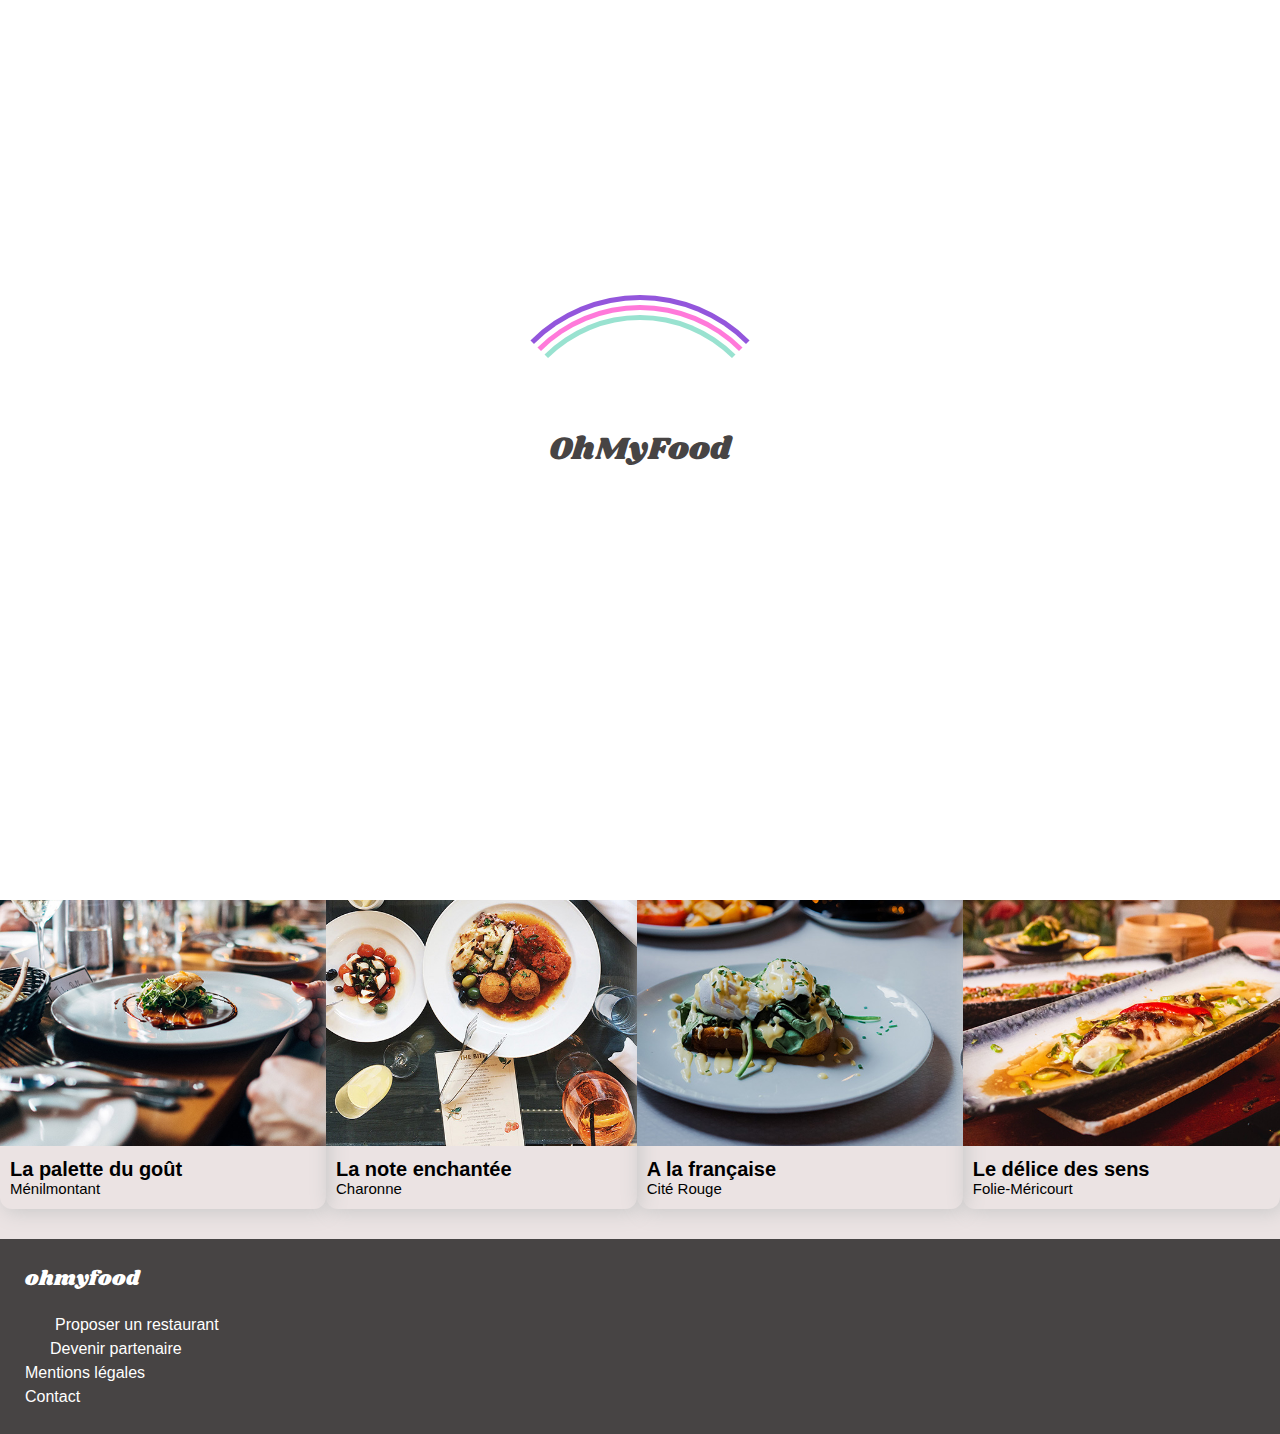
==== commit 828e8b82: "Corrections d'alignement sur le footer" ====
--- a/index.html
+++ b/index.html
@@ -232,15 +232,15 @@
 
             <!-- Lien vers page Proposer un restaurant -->
             <div class="proposition">
-                <div class="caractere_awesome">
+                <div class="caractere_awesome_utensils">
                     <i class="fas fa-utensils"></i>
                 </div>
-                <a href="./partenariat/proposition_restaurant.html">Proposer un restaurant avec la bonne fonte</a>
+                <a href="./partenariat/proposition_restaurant.html">Proposer un restaurant</a>
             </div>
 
             <!-- Lien vers page Devenir partenaire -->
             <div class="partenariat">
-                <div class="caractere_awesome">
+                <div class="caractere_awesome_hands-helping">
                     <i class="fas fa-hands-helping"></i>
                 </div>
                 <a href="./partenariat/partenariat.html">Devenir partenaire</a>
--- a/assets/style/style.css
+++ b/assets/style/style.css
@@ -325,7 +325,7 @@
   position: absolute;
   top: 15px;
   /* Ajustement des choix 1/2/3 par rapport au bouton */
-  left: -30px;
+  left: -25px;
 }
 
 .choix i {
@@ -557,12 +557,18 @@
 }
 
 /* Caractères spéciaux pour liens Proposer un restaurant et Devenir partenaire */
-.caractere_awesome {
+.caractere_awesome_utensils {
   font-size: 0.8rem;
   color: #FFFFFF;
   padding: 0px 20px 0px 0px;
   margin: 5px 10px 5px 0px;
-  text-align: right;
+}
+
+.caractere_awesome_hands-helping {
+  font-size: 0.8rem;
+  color: #FFFFFF;
+  padding: 0px 15px 0px 0px;
+  margin: 5px 10px 5px 0px;
 }
 
 /* Smartphones
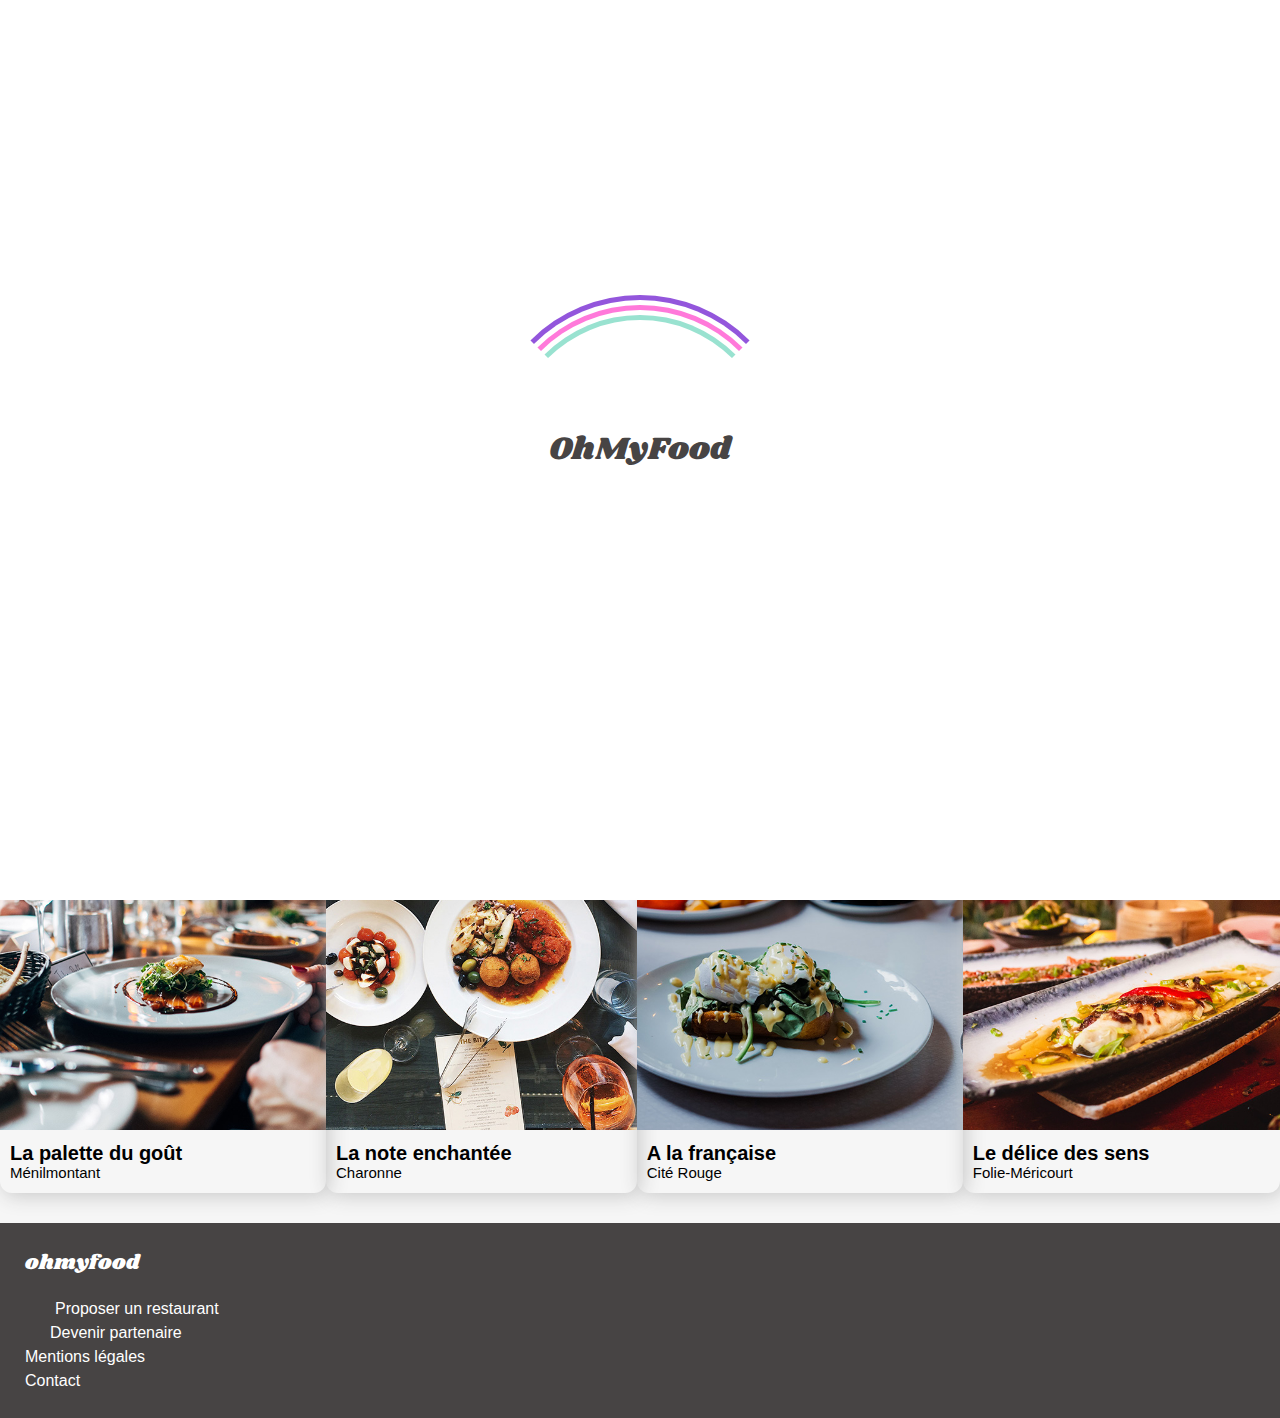
==== commit 4cc8cef6: "Corrections suites aux remarques collègues Workplace (couleurs de fond, curseur main, footer restaur" ====
--- a/index.html
+++ b/index.html
@@ -25,7 +25,7 @@
     <link href="https://fonts.googleapis.com/css2?family=Shrikhand&display=swap" rel="stylesheet">
 
     <!-- Police Awesome -->
-    <link href="https://use.fontawesome.com/releases/v5.15.1/css/all.css" rel="stylesheet" integrity="sha384-vp86vTRFVJgpjF9jiIGPEEqYqlDwgyBgEF109VFjmqGmIY/Y4HV4d3Gp2irVfcrp" crossorigin="anonymous"> -->
+    <link href="https://use.fontawesome.com/releases/v5.15.1/css/all.css" rel="stylesheet" integrity="sha384-vp86vTRFVJgpjF9jiIGPEEqYqlDwgyBgEF109VFjmqGmIY/Y4HV4d3Gp2irVfcrp" crossorigin="anonymous">
     <!-- Appel feuille de styles CSS PSa -->
     <link rel="stylesheet" href="assets/style/style.css" />
 </head>
@@ -232,7 +232,7 @@
 
             <!-- Lien vers page Proposer un restaurant -->
             <div class="proposition">
-                <div class="caractere_awesome_utensils">
+                <div class="caractere_awesome_ustensils">
                     <i class="fas fa-utensils"></i>
                 </div>
                 <a href="./partenariat/proposition_restaurant.html">Proposer un restaurant</a>
--- a/assets/style/style.css
+++ b/assets/style/style.css
@@ -197,6 +197,7 @@
 */
 /* Ombre grisée */
 /* Couleur Background */
+/* $background-color: #EAEAEA; */
 /* Header OhMyFood */
 header {
   display: flex;
@@ -243,8 +244,8 @@
   padding: 5px 5px 5px 5px;
   border-style: solid;
   border-top-width: 3px;
-  border-color: #474444;
-  background-color: #aaa7a7;
+  border-color: #C8C8C8;
+  background-color: #EAEAEA;
 }
 
 .input_localisation {
@@ -257,7 +258,7 @@
 .decouverte {
   font-family: "Roboto-Regular", Raleway, sans-serif;
   text-align: center;
-  background-color: #ebe3e3;
+  background-color: #F6F6F6;
   padding: 50px 0 50px 0;
 }
 .decouverte h1 {
@@ -336,7 +337,7 @@
 
 /* Restaurants */
 .liste_restaurants {
-  background-color: #ebe3e3;
+  background-color: #F6F6F6;
   margin-top: 50px;
 }
 .liste_restaurants h2 {
@@ -371,6 +372,10 @@
   box-shadow: 3px 3px 20px #C8C8C8;
   position: relative;
   margin: 0 auto 30px auto;
+  transform: scale(1);
+  /* permet de dégonfler le bloc image après l'avoir gonflé */
+  transition-property: transform;
+  transition-duration: 400ms;
 }
 .fiche--image {
   width: 100%;
@@ -424,6 +429,12 @@
 .fiche__flag_nouveau:hover .fiche__nouveau--txt {
   color: #000000;
 }
+.fiche:hover {
+  box-shadow: 3px 3px 3px #474444;
+  /* Permet de gonfler le bloc image au moment du survol par la souris */
+  transform: scale(1.02);
+  transition: all 0.8s linear;
+}
 
 /* Smartphones
 /* ----------- */
@@ -544,6 +555,10 @@
   padding-bottom: 1.1rem;
 }
 
+footer a:hover {
+  color: #9356DC;
+}
+
 /* Proposer un restaurant */
 .proposition {
   display: flex;
@@ -557,7 +572,7 @@
 }
 
 /* Caractères spéciaux pour liens Proposer un restaurant et Devenir partenaire */
-.caractere_awesome_utensils {
+.caractere_awesome_ustensils {
   font-size: 0.8rem;
   color: #FFFFFF;
   padding: 0px 20px 0px 0px;
@@ -694,7 +709,9 @@
   padding: 0 20px 0 20px;
   margin: 15px auto 0 auto;
   display: block;
-  cursor: pointer;
+  cursor: -webkit-grab;
+  cursor: grab;
+  /* cursor: pointer = flèche => grab permet d'avoir une main au survol de la zone */
   transform: scale(1);
   opacity: 100%;
   /* permet de dégonfler le bouton après l'avoir gonflé */
@@ -716,7 +733,7 @@
   font-weight: bold;
   font-size: 1rem;
   color: #000000;
-  background-color: #ebe3e3;
+  background-color: #F6F6F6;
   min-width: 280px;
   height: 60px;
   border-radius: 15px 15px 15px 15px;
@@ -849,7 +866,7 @@
 }
 
 .menus_restaurant {
-  background-color: #ebe3e3;
+  background-color: #F6F6F6;
   border-top-right-radius: 30px;
   border-top-left-radius: 30px;
   transform: translateY(-50px);
@@ -947,8 +964,10 @@
 .carte__info {
   display: flex;
   flex-direction: column;
+  flex-wrap: wrap;
   width: 50%;
-  padding: 10px 10px 10px 10px;
+  /* padding: 10px 10px 10px 10px; */
+  padding: 1em;
   flex: 1;
   white-space: nowrap;
   overflow: hidden;
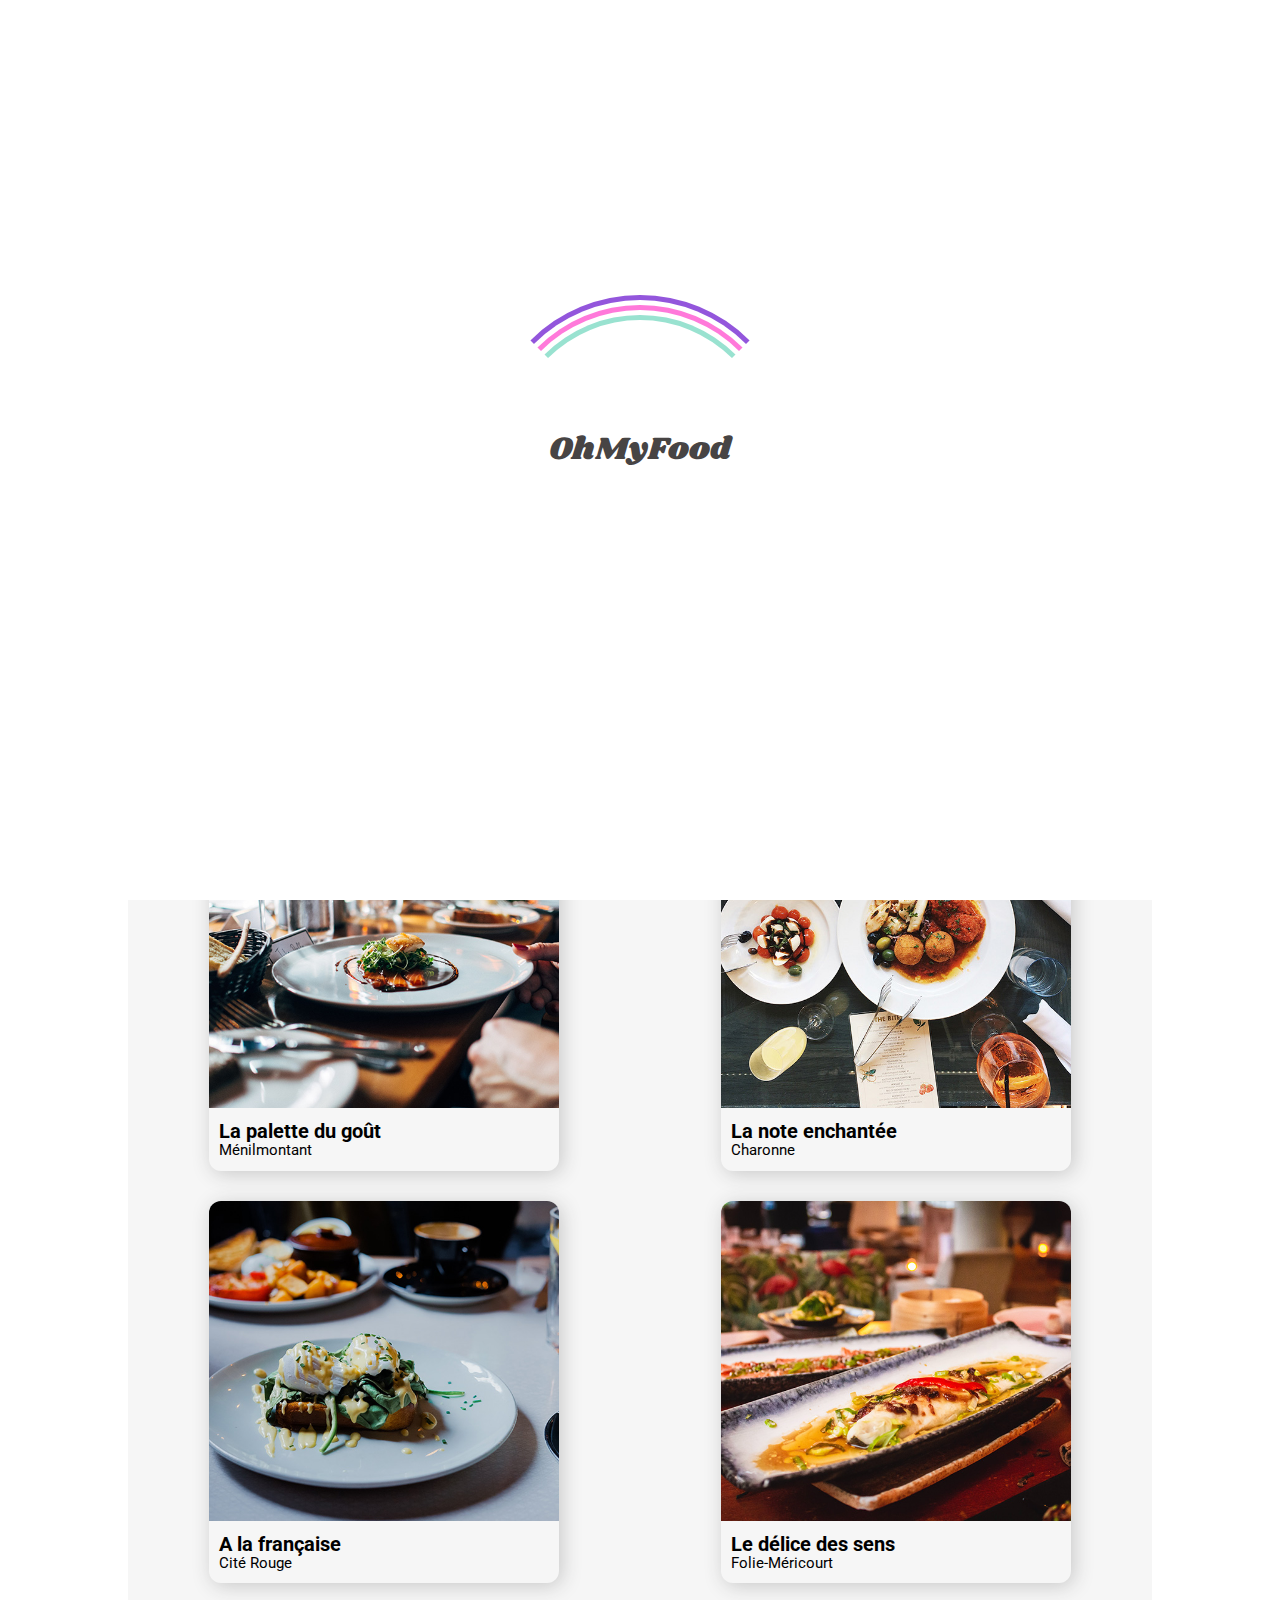
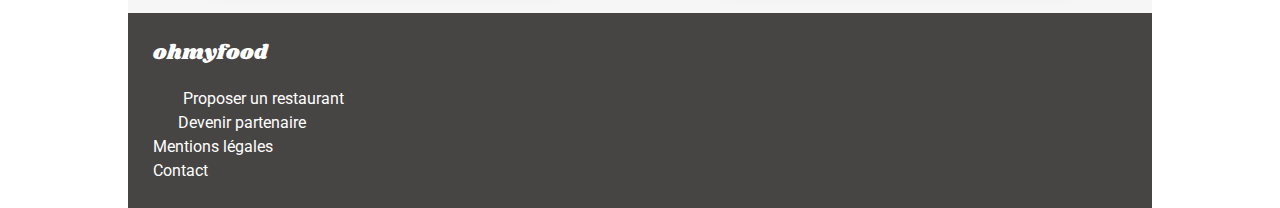
==== commit be463ccc: "Correction appel police Roboto sur page principale (décommenter) suite soutenance OCR du 08/09/2021" ====
--- a/index.html
+++ b/index.html
@@ -1,5 +1,5 @@
 <!DOCTYPE html>
-<!-- Projet P3 OhMyFood Pascal SOULA 2021_06-07 -->
+<!-- Projet P3 OhMyFood Pascal SOULA 2021_06-08 -->
 <!-- ========================================== -->
 
 <html lang="fr">
@@ -14,10 +14,10 @@
     <title>OhMyFood</title>
 
     <!-- Polices Roboto/Shrikhand/Raleway -->
-    <!-- <link rel="preconnect" href="https://fonts.gstatic.com">
+    <link rel="preconnect" href="https://fonts.gstatic.com">
     <link href="https://fonts.googleapis.com/css2?family=Roboto&display=swap" rel="stylesheet" />
     <link href="https://fonts.googleapis.com/css2?family=Shrikhand&display=swap" rel="stylesheet" />
-    <link href="https://fonts.googleapis.com/css2?family=Raleway&display=swap" rel="stylesheet"> -->
+
 
 
     <link rel="preconnect" href="https://fonts.googleapis.com">
@@ -49,7 +49,7 @@
 
         <div class="animation__loading__container">
             <div class="animation__loading__container--spinner"></div>
-            <h1 class="animation__loading__container--logospinner">OhMyFood</h1>
+            <span class="animation__loading__container--logospinner">OhMyFood</span>
         </div>
 
 
@@ -83,7 +83,7 @@
                     <h2 class="choix_fonctionnement">Fonctionnement</h2>
                 </div>
 
-                <div class="container_choix_fonctionnement">
+                <nav class="container_choix_fonctionnement">
                     <div class="choix">
                         <p>1</p>
                         <button class="choix_restaurant"><i class="fas fa-mobile-alt"></i>Choisissez un restaurant</button>
@@ -98,7 +98,7 @@
                         <p>3</p>
                         <button class="degustation_restaurant"><i class="fas fa-store"></i>Dégustez au restaurant</button>
                     </div>
-                </div>
+                </nav>
             </div>
         </section>
         <!-- Liste des Restaurants -->
@@ -193,7 +193,7 @@
                 <!-- Fiche Restaurant 4 - Le délice des sens -->
                 <div class="fiche">
                     <a href="restaurants/delice_des_sens.html" class="menu">
-                        <img class="fiche--image" src="assets/images/restaurants/delice _des_sens-768.jpg" alt="restaurant Le délice des sens" title="photo restaurant" />
+                        <img class="fiche--image" src="assets/images/restaurants/delice_des_sens-768.jpg" alt="restaurant Le délice des sens" title="photo restaurant" />
 
                         <div class="fiche__info">
                             <div class="fiche__info__text">
--- a/assets/style/style.css
+++ b/assets/style/style.css
@@ -256,7 +256,7 @@
 }
 
 .decouverte {
-  font-family: "Roboto-Regular", Raleway, sans-serif;
+  font-family: "Roboto", sans-serif;
   text-align: center;
   background-color: #F6F6F6;
   padding: 50px 0 50px 0;
@@ -293,7 +293,7 @@
 }
 
 .choix_fonctionnement {
-  font-family: "Roboto-Regular", Raleway, sans-serif;
+  font-family: "Roboto", sans-serif;
   font-size: 1.4rem;
   font-weight: bolder;
   padding: 20px 0 20px 15px;
@@ -315,7 +315,7 @@
   display: flex;
   align-items: center;
   justify-content: center;
-  font-family: "Roboto-Regular", Raleway, sans-serif;
+  font-family: "Roboto", sans-serif;
   font-size: 0.8rem;
   background-color: #9356DC;
   color: #FFFFFF;
@@ -326,7 +326,9 @@
   position: absolute;
   top: 15px;
   /* Ajustement des choix 1/2/3 par rapport au bouton */
-  left: -25px;
+  left: -17px;
+  /* Pastille 1/2/3 devant le bouton de navigation */
+  z-index: 2;
 }
 
 .choix i {
@@ -341,7 +343,7 @@
   margin-top: 50px;
 }
 .liste_restaurants h2 {
-  font-family: "Roboto-Regular", Raleway, sans-serif;
+  font-family: "Roboto", sans-serif;
   font-size: 1.4rem;
   font-weight: bolder;
   color: #000000;
@@ -394,13 +396,13 @@
   color: #000000;
 }
 .fiche__info__text--nom {
-  font-family: "Roboto-Regular", Raleway, sans-serif;
+  font-family: "Roboto", sans-serif;
   font-size: 20px;
   font-weight: bolder;
   padding: 0px 0px 0px 10px;
 }
 .fiche__info__text--lieu {
-  font-family: "Roboto-Regular", Raleway, sans-serif;
+  font-family: "Roboto", sans-serif;
   font-size: 15px;
   line-height: 1.3;
   padding: 0px 0px 0px 10px;
@@ -419,7 +421,7 @@
   transition: transform cubic-bezier(0, 1.2, 1, 1.6) 2s;
 }
 .fiche__flag_nouveau--text {
-  font-family: "Roboto-Regular", Raleway, sans-serif;
+  font-family: "Roboto", sans-serif;
   font-weight: bold;
   color: #078d6c;
 }
@@ -447,8 +449,8 @@
     align-items: center;
   }
 }
-/* Tablettes 
-/* ========= */
+/* Tablettes de 768 à 1024 px
+/* ========================== */
 @media (min-width: 768px) and (max-width: 1024px) {
   .liste_fiches {
     width: 100%;
@@ -489,13 +491,13 @@
     color: #000000;
   }
   .fiche__info__text--nom {
-    font-family: "Roboto-Regular", Raleway, sans-serif;
+    font-family: "Roboto", sans-serif;
     font-size: 20px;
     font-weight: bolder;
     padding: 0px 0px 0px 10px;
   }
   .fiche__info__text--lieu {
-    font-family: "Roboto-Regular", Raleway, sans-serif;
+    font-family: "Roboto", sans-serif;
     font-size: 15px;
     line-height: 1.3;
     padding: 0px 0px 0px 10px;
@@ -514,7 +516,7 @@
     transition: transform 1000ms ease-in;
   }
   .fiche__flag_nouveau--text {
-    font-family: "Roboto-Regular", Raleway, sans-serif;
+    font-family: "Roboto", sans-serif;
     font-weight: bold;
     color: #078d6c;
   }
@@ -523,16 +525,24 @@
   }
   .fiche__nouveau:hover .fiche__nouveau--txt {
     color: #000000;
+  }
+}
+/* Petits Ecrans Ordinateur de 1025 à 1288 px
+/* ========================================== */
+@media (min-width: 1025px) and (max-width: 1288px) {
+  body {
+    background: #FFFFFF;
+    padding-left: 0px;
+    text-decoration: none;
   }
 
   .liste_fiches {
     width: 100%;
     display: flex;
-    flex-wrap: wrap;
-    justify-content: space-around;
+    justify-content: center;
     flex-direction: row;
     align-items: center;
-    padding: 20px 10px 20px 10px;
+    flex-wrap: wrap;
   }
 }
 /* Footer */
@@ -543,7 +553,7 @@
   padding-bottom: 25px;
 }
 footer a {
-  font-family: "Roboto-Regular", Raleway, sans-serif;
+  font-family: "Roboto", sans-serif;
   font-size: 1rem;
   color: #FFFFFF;
 }
@@ -597,8 +607,8 @@
   display: flex;
   justify-content: center;
   align-items: center;
-  -webkit-animation: cssAnimation 0s 3s forwards;
-          animation: cssAnimation 0s 3s forwards;
+  -webkit-animation: cssAnimation 0s 2.5s forwards;
+          animation: cssAnimation 0s 2.5s forwards;
   visibility: visible;
   position: fixed;
   top: 0;
@@ -627,8 +637,8 @@
   border-radius: 50%;
   border: 5px solid transparent;
   border-top: 5px solid #9356DC;
-  -webkit-animation: spin 2s linear infinite;
-          animation: spin 2s linear infinite;
+  -webkit-animation: spin 1.5s linear infinite;
+          animation: spin 1.5s linear infinite;
 }
 
 .animation__loading__container--spinner::before,
@@ -646,8 +656,8 @@
   right: 5px;
   bottom: 5px;
   border-top-color: #FF79DA;
-  -webkit-animation: spin 1.5s linear infinite;
-          animation: spin 1.5s linear infinite;
+  -webkit-animation: spin 1.3s linear infinite;
+          animation: spin 1.3s linear infinite;
 }
 
 /* Ligne circulaire vert clair */
@@ -657,8 +667,8 @@
   right: 15px;
   bottom: 15px;
   border-top-color: #99E2D0;
-  -webkit-animation: spin 1.5s linear infinite;
-          animation: spin 1.5s linear infinite;
+  -webkit-animation: spin 1.2s linear infinite;
+          animation: spin 1.2s linear infinite;
 }
 
 @-webkit-keyframes cssAnimation {
@@ -696,7 +706,7 @@
 ========================================== */
 .decouverte button,
 .submitorder {
-  font-family: "Roboto-Regular", Raleway, sans-serif;
+  font-family: "Roboto", sans-serif;
   font-size: 1rem;
   height: 50px;
   color: #FFFFFF;
@@ -729,7 +739,7 @@
 }
 
 .choix button {
-  font-family: "Roboto-Regular", Raleway, sans-serif;
+  font-family: "Roboto", sans-serif;
   font-weight: bold;
   font-size: 1rem;
   color: #000000;
@@ -749,7 +759,7 @@
 }
 .choix button:hover {
   font-size: 1rem;
-  color: #9356DC;
+  /* color: $purple-color; */
   background-color: #ece3f8;
   box-shadow: 3px 3px 3px #C8C8C8;
   /* Permet de gonfler le bouton au moment du survol par la souris */
@@ -765,22 +775,31 @@
 }
 
 .fa-heart__content {
-  font-size: 1.6em;
+  /* coeur de la page principale */
+  font-size: 2em;
+}
+
+.fa-heart-restaurant__content {
+  /* coeur de la page restaurant (ajustement superposition) */
+  font-size: 2.1em;
 }
 
 .fa-heart__content_empty {
+  color: #000000;
   position: relative;
-  right: 22px;
+  right: 28px;
 }
 
 .fa-heart__box {
   position: relative;
-  left: 17px;
+  left: 10px;
 }
 
 .fa-heart__box:hover > .fa-heart_full {
   opacity: 1;
   transform: scale(1);
+  /* permet de superposer le coeur */
+  z-index: 2;
 }
 
 .fa-heart_full {
@@ -836,6 +855,20 @@
     }
 }
 */
+/* Smartphones 
+/* ========= */
+@media (min-width: 300px) and (max-width: 767px) {
+  /*   Ecrire dans ce bloc les propriétés CSS Mobile pour Smartphone */
+  body {
+    margin-left: auto;
+    margin-right: auto;
+  }
+
+  .fa-heart__box {
+    position: relative;
+    left: 5px;
+  }
+}
 /* Fichier _page_restaurant.scss
 Caractéristiques de la page du restaurant présenté par le site OhMyFood
 */
@@ -894,7 +927,7 @@
 
 /* Zone Bloc Menus (Entrées/Plats/Desserts) */
 .bloc_menus h3 {
-  font-family: "Roboto-Regular", Raleway, sans-serif;
+  font-family: "Roboto", sans-serif;
   border-bottom: solid 2px #99E2D0;
   width: 50px;
   margin: 20px 0 0 20px;
@@ -902,7 +935,7 @@
 
 .menus {
   display: flex;
-  flex-direction: raw;
+  flex-direction: row;
   /* align-items: center; */
   justify-content: space-around;
   margin-top: 10px;
@@ -946,8 +979,8 @@
 
 /* Carte détaillée du Restaurant */
 .carte {
-  font-family: "Roboto-Regular", Raleway, sans-serif;
-  width: 350px;
+  font-family: "Roboto", sans-serif;
+  width: 430px;
   display: flex;
   align-items: stretch;
   justify-content: space-between;
@@ -962,7 +995,8 @@
           animation: translation_opacite 2s linear both;
 }
 .carte__info {
-  display: flex;
+  /* display: flex; */
+  /* flex supprimé sinon, l'ellipsis ne joue pas son rôle */
   flex-direction: column;
   flex-wrap: wrap;
   width: 50%;
@@ -972,37 +1006,41 @@
   white-space: nowrap;
   overflow: hidden;
   text-overflow: ellipsis;
+  white-space: nowrap;
 }
 .carte__info--nom_plat {
-  font-family: "Roboto-Regular", Raleway, sans-serif;
+  font-family: "Roboto", sans-serif;
   font-size: 18px;
   font-weight: bold;
-  margin-bottom: 5px;
+  margin-bottom: 4px;
   white-space: nowrap;
   overflow: hidden;
   text-overflow: ellipsis;
 }
 .carte__info--nom_complement {
-  font-family: "Roboto-Regular", Raleway, sans-serif;
+  font-family: "Roboto", sans-serif;
   white-space: nowrap;
   overflow: hidden;
   text-overflow: ellipsis;
+  padding: 6px 0px 0px 0px;
 }
 .carte__info__prix {
   display: flex;
   align-items: flex-end;
   font-weight: bold;
-  font-size: 0.9rem;
-  padding: 20px 20px 20px 10px;
+  font-size: 1rem;
+  padding: 23px 20px 20px 10px;
 }
 .carte__info__prix--texte {
-  padding: 0.5em;
+  /* padding: 0.5em; */
+  padding: 21px 0px 0px 0px;
 }
 .carte__validation {
   display: flex;
   align-items: center;
   justify-content: center;
-  height: 70px;
+  /* height: 71px; */
+  height: 80px;
   width: 30%;
   max-width: 0;
   overflow: hidden;
@@ -1047,8 +1085,8 @@
     opacity: 1;
   }
 }
-/* Smartphones 
-/* ========= */
+/* Smartphones de 300 à 767 px
+/* =========================== */
 @media (min-width: 300px) and (max-width: 767px) {
   /*   Ecrire dans ce bloc les propriétés CSS Mobile pour Smartphone */
   body {
@@ -1056,6 +1094,22 @@
     margin-right: auto;
   }
 
+  .fiche--image {
+    width: 100%;
+    height: 300px;
+    /* ex 320 */
+    -o-object-fit: cover;
+       object-fit: cover;
+  }
+
+  .menus_restaurant {
+    background-color: #F6F6F6;
+    border-top-right-radius: 20px;
+    border-top-left-radius: 20px;
+    transform: translateY(-50px);
+    margin: 0px 0px -30px 0px;
+  }
+
   .menus {
     display: flex;
     flex-direction: column;
@@ -1068,9 +1122,87 @@
     flex-direction: column;
     align-items: center;
   }
-}
-/* Tablettes 
-/* ========= */
+
+  /* Carte détaillée du Restaurant */
+  .carte {
+    font-family: "Roboto", sans-serif;
+    width: 350px;
+    display: flex;
+    align-items: stretch;
+    justify-content: space-between;
+    background-color: #FFFFFF;
+    border-radius: 15px;
+    box-shadow: 3px 3px 5px #C8C8C8;
+    cursor: pointer;
+    overflow: hidden;
+    text-overflow: ellipsis;
+    white-space: nowrap;
+    margin: 10px 0 10px 0;
+    /* Animation à l'arrivée des menus avec jeu sur l'opacité et le mouvement vertical des textes */
+    -webkit-animation: translation_opacite 2s linear both;
+            animation: translation_opacite 2s linear both;
+  }
+  .carte__info {
+    /* display: flex; */
+    /* flex supprimé sinon, l'ellipsis ne joue pas son rôle */
+    flex-direction: column;
+    flex-wrap: wrap;
+    width: 50%;
+    /* padding: 10px 10px 10px 10px; */
+    padding: 1em;
+    flex: 1;
+    /*overflow: hidden;
+    text-overflow: ellipsis;
+    white-space: nowrap; */
+  }
+  .carte__info--nom_plat {
+    font-family: "Roboto", sans-serif;
+    font-size: 17px;
+    font-weight: bold;
+    margin-bottom: 5px;
+    /*white-space: nowrap;
+    overflow-y: scroll;
+    text-overflow: ellipsis;*/
+  }
+  .carte__info--nom_complement {
+    font-family: "Roboto", sans-serif;
+    font-size: 13px;
+  }
+  .carte__info__prix {
+    display: flex;
+    align-items: flex-end;
+    font-weight: bold;
+    font-size: 0.8rem;
+    padding: 20px 10px 20px 10px;
+  }
+  .carte__info__prix--texte {
+    padding: 0.5em;
+  }
+  .carte__validation {
+    display: flex;
+    align-items: center;
+    justify-content: center;
+    height: 80px;
+    width: 30%;
+    max-width: 0;
+    overflow: hidden;
+    background-color: #99E2D0;
+    transition: all 0.5s linear;
+  }
+  .carte__validation--icone {
+    color: #FFFFFF;
+    font-size: 20px;
+    transition: all 0.5s linear;
+  }
+  .carte:hover .carte__validation {
+    max-width: 50px;
+  }
+  .carte:hover .carte__validation--icone {
+    transform: rotateZ(360deg);
+  }
+}
+/* Tablettes de 768 à 1024 px
+/* ========================== */
 @media (min-width: 768px) and (max-width: 1024px) {
   /*   Ecrire dans ce bloc les propriétés CSS Mobile pour Tablettes */
   main,
@@ -1087,6 +1219,13 @@
     max-width: 1024px;
   }
 
+  .fiche--image {
+    width: 100%;
+    height: 320px;
+    -o-object-fit: cover;
+       object-fit: cover;
+  }
+
   .menus {
     display: flex;
     flex-direction: column;
@@ -1100,6 +1239,109 @@
     align-items: center;
   }
 }
+/* Petits Ecrans Ordinateur de 1025 à 1288 px
+/* ========================================== */
+@media (min-width: 1025px) and (max-width: 1288px) {
+  /*   Ecrire dans ce bloc les propriétés CSS Mobile pour petits écrans */
+  main,
+header {
+    width: Auto;
+    max-width: 1024px;
+    margin-left: auto;
+    margin-right: auto;
+  }
+
+  body {
+    margin-left: auto;
+    margin-right: auto;
+    max-width: 1024px;
+  }
+
+  .fiche--image {
+    width: 100%;
+    height: 320px;
+    -o-object-fit: cover;
+       object-fit: cover;
+  }
+
+  .menus {
+    display: flex;
+    flex-direction: column;
+    align-items: center;
+    justify-content: space-around;
+  }
+
+  .carte_menus {
+    display: flex;
+    flex-direction: column;
+    align-items: center;
+  }
+}
+/*
+/* Smartphones de 300 à 400 px
+/* =========================== */
+/*
+@media (min-width: 300px) and (max-width: 400px) {
+    /*   Ecrire dans ce bloc les propriétés CSS Mobile pour Smartphone *
+    body {
+        margin-left: auto;
+        margin-right: auto;
+    }
+    .titre {
+        font-family: $font-title;
+        display: flex;
+        flex-direction: row;
+        justify-content: space-around;
+        align-items: center;
+        margin: 0px 0 20px 0;
+        padding: 50px 0px 0px 0px;
+        &--nom_restaurant {
+            font-size: 1.5rem;
+            font-family: $font-title;
+        }
+        &--icone {
+            font-size: 1.2rem;
+            color: $darkgrey-color;
+        }
+    }
+    .carte_menus {
+        display: flex;
+        flex-direction: column;
+        align-items: center;
+        justify-content: space-around;
+        padding: 8px 5px 8px 5px;
+    }
+    .carte {
+        font-family: $font-text;
+        width: 260px;
+        display: flex;
+        align-items: stretch;
+        justify-content: space-between;
+        &__info {
+            &--nom_plat {
+                font-family: $font-text;
+                font-size: 13px;
+                font-weight: bold;
+                margin-bottom: 4px;
+            }
+            &--nom_complement {
+                font-family: $font-text;
+                font-size: 11px;
+            }
+            &__prix {
+                display: flex;
+                align-items: flex-end;
+                font-weight: bold;
+                font-size: 0.8rem;
+                padding: 10px 5px 10px 5px;
+                &--texte {
+                    padding: 0.5em;
+                }
+            }
+        }
+    }
+}
+*/
 /*
 Style.scss
 Appel de tous les fichiers constituant l'habillage CSS du site
